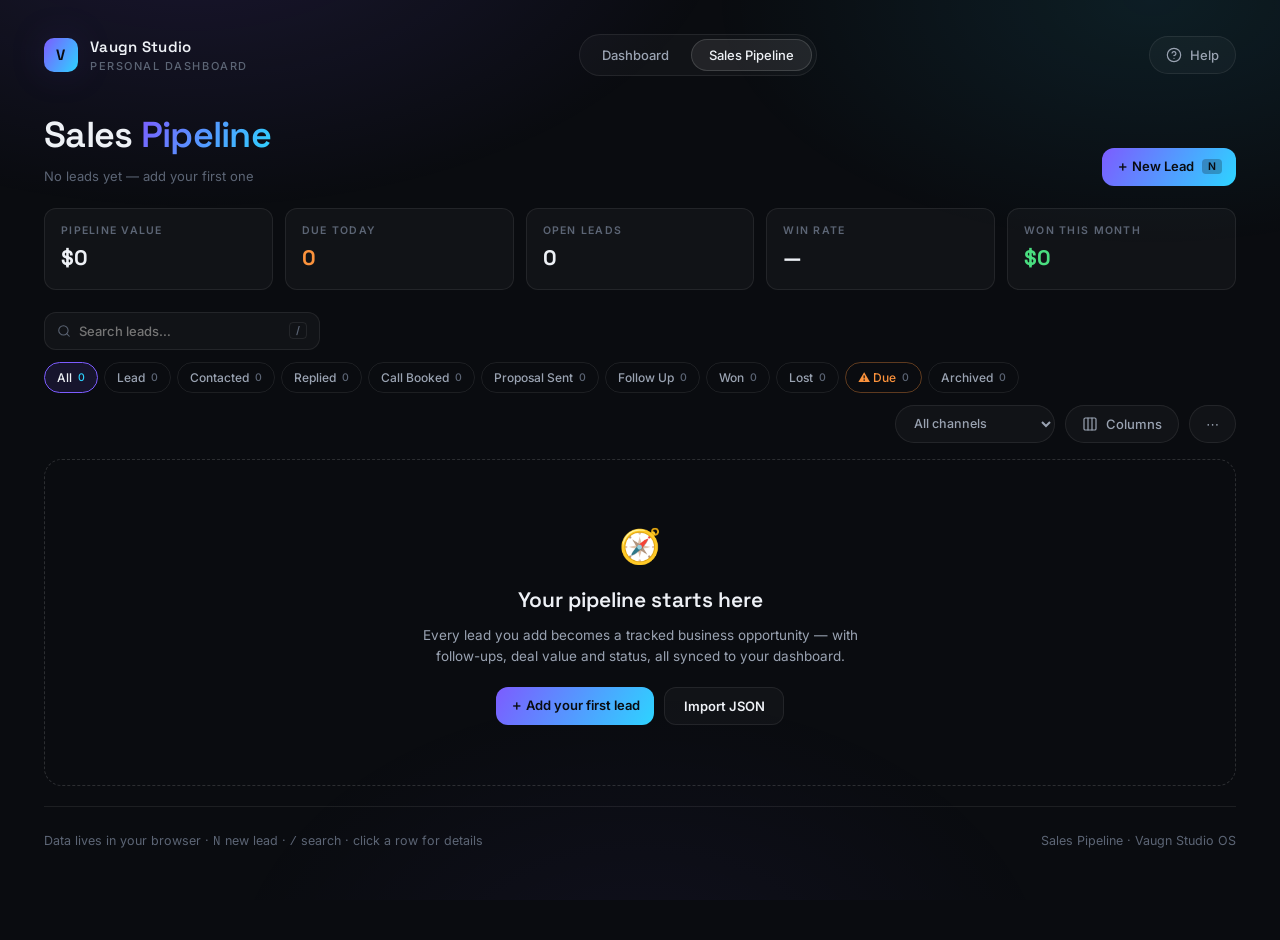
==== crm.html @ b001aeea "Add Sales Pipeline CRM with dashboard sync and Help Center v2 - crm.html: 19-field lead records, 8 s" ====
<!DOCTYPE html>
<html lang="en">
<head>
  <meta charset="UTF-8" />
  <meta name="viewport" content="width=device-width, initial-scale=1.0" />
  <title>Sales Pipeline — Vaugn Studio</title>
  <meta name="description" content="Sales Pipeline CRM — every lead, every deal, one place." />
  <meta name="color-scheme" content="dark" />
  <link rel="icon" href="data:image/svg+xml,<svg xmlns='http://www.w3.org/2000/svg' viewBox='0 0 100 100'><rect width='100' height='100' rx='24' fill='%237c5cff'/><text x='50' y='68' font-size='52' font-family='sans-serif' font-weight='700' text-anchor='middle' fill='%230a0c10'>V</text></svg>" />
  <link rel="preconnect" href="https://fonts.googleapis.com" />
  <link rel="preconnect" href="https://fonts.gstatic.com" crossorigin />
  <link href="https://fonts.googleapis.com/css2?family=Inter:wght@400;500;600;700&family=Space+Grotesk:wght@500;600;700&display=swap" rel="stylesheet" />
  <link rel="stylesheet" href="assets/css/styles.css" />
</head>
<body data-page="crm">
  <div class="shell shell--wide">

    <!-- Top bar -->
    <header class="topbar">
      <div class="brand">
        <span class="brand__mark">V</span>
        <span>
          Vaugn Studio
          <span class="brand__sub">Personal Dashboard</span>
        </span>
      </div>
      <nav class="nav" aria-label="Main">
        <a class="nav__link" href="index.html">Dashboard</a>
        <a class="nav__link is-active" href="crm.html" aria-current="page">Sales Pipeline</a>
      </nav>
      <div class="topbar__actions">
        <button class="icon-btn" id="helpBtn" aria-label="Open help center">
          <svg viewBox="0 0 24 24" fill="none" stroke="currentColor" stroke-width="1.8" stroke-linecap="round" stroke-linejoin="round"><circle cx="12" cy="12" r="10"/><path d="M9.09 9a3 3 0 0 1 5.83 1c0 2-3 3-3 3"/><path d="M12 17h.01"/></svg>
          Help
        </button>
      </div>
    </header>

    <!-- Page head -->
    <div class="crm-head">
      <div>
        <h1 class="crm-title">Sales <em>Pipeline</em></h1>
        <p class="crm-sub" id="crmSub"></p>
      </div>
      <button class="btn btn--primary crm-new" id="newLeadBtn">＋ New Lead <kbd>N</kbd></button>
    </div>

    <!-- Stats bar -->
    <div class="crm-stats">
      <div class="crm-stat">
        <p class="crm-stat__label">Pipeline Value</p>
        <p class="crm-stat__value" id="statPipeline">—</p>
      </div>
      <div class="crm-stat crm-stat--alert">
        <p class="crm-stat__label">Due Today</p>
        <p class="crm-stat__value" id="statDue">—</p>
      </div>
      <div class="crm-stat">
        <p class="crm-stat__label">Open Leads</p>
        <p class="crm-stat__value" id="statOpen">—</p>
      </div>
      <div class="crm-stat">
        <p class="crm-stat__label">Win Rate</p>
        <p class="crm-stat__value" id="statWin">—</p>
      </div>
      <div class="crm-stat crm-stat--won">
        <p class="crm-stat__label">Won This Month</p>
        <p class="crm-stat__value" id="statWon">—</p>
      </div>
    </div>

    <!-- Toolbar -->
    <div class="crm-toolbar">
      <label class="crm-search">
        <svg viewBox="0 0 24 24" fill="none" stroke="currentColor" stroke-width="1.8" stroke-linecap="round"><circle cx="11" cy="11" r="8"/><path d="M21 21l-4.35-4.35"/></svg>
        <input type="search" id="crmSearch" placeholder="Search leads…" />
        <kbd>/</kbd>
      </label>
      <div class="crm-chips" id="crmChips" aria-label="Filter by status"></div>
      <div class="crm-toolbar__end">
        <select class="crm-select" id="crmChannel" aria-label="Filter by channel">
          <option value="all">All channels</option>
          <option value="website">Website</option>
          <option value="cold-email">Cold Email</option>
          <option value="linkedin">LinkedIn</option>
          <option value="instagram">Instagram</option>
          <option value="referral">Referral</option>
          <option value="returning">Returning Client</option>
          <option value="product">Product Customer</option>
        </select>
        <button class="icon-btn" id="colBtn">
          <svg viewBox="0 0 24 24" fill="none" stroke="currentColor" stroke-width="1.8" stroke-linecap="round"><rect x="3" y="3" width="18" height="18" rx="2"/><path d="M9 3v18M15 3v18"/></svg>
          Columns
        </button>
        <button class="icon-btn" id="moreBtn" aria-label="More actions">⋯</button>
      </div>

      <!-- Column manager popover -->
      <div class="col-pop" id="colPop" hidden>
        <p class="col-pop__title">Visible columns</p>
        <div class="col-pop__grid" id="colPopGrid"></div>
      </div>

      <!-- More menu -->
      <div class="col-pop col-pop--menu" id="moreMenu" hidden>
        <button class="menu-item" id="crmExport">⬇ Export JSON backup</button>
        <label class="menu-item">⬆ Import JSON backup<input type="file" id="crmImport" accept="application/json,.json" hidden /></label>
      </div>
    </div>

    <!-- Table -->
    <div class="crm-table-wrap" id="crmTableWrap" hidden>
      <table class="crm-table">
        <thead id="crmThead"></thead>
        <tbody id="crmTbody"></tbody>
      </table>
    </div>

    <!-- Mobile cards -->
    <div class="crm-cards" id="crmCards" hidden></div>

    <!-- Empty states -->
    <div class="crm-empty" id="crmEmpty" hidden>
      <span class="crm-empty__mark">🧭</span>
      <h2>Your pipeline starts here</h2>
      <p>Every lead you add becomes a tracked business opportunity — with follow-ups, deal value and status, all synced to your dashboard.</p>
      <div class="btn-row">
        <button class="btn btn--primary" id="emptyAdd">＋ Add your first lead</button>
        <button class="btn" id="emptyImport">Import JSON</button>
      </div>
    </div>
    <div class="crm-empty" id="crmNoMatch" hidden>
      <span class="crm-empty__mark">🔍</span>
      <h2>No leads match</h2>
      <p>Try a different search or clear the active filters.</p>
      <div class="btn-row">
        <button class="btn" id="noMatchClear">Clear filters</button>
      </div>
    </div>

    <button class="btn btn--primary crm-fab" id="crmFab">＋ New Lead</button>

    <footer class="footer">
      <span>Data lives in your browser · <kbd>N</kbd> new lead · <kbd>/</kbd> search · click a row for details</span>
      <span>Sales Pipeline · Vaugn Studio OS</span>
    </footer>
  </div>

  <!-- Floating status menu -->
  <div class="status-menu" id="statusMenu" hidden></div>

  <!-- Bulk actions bar -->
  <div class="bulk-bar" id="bulkBar" hidden>
    <span id="bulkCount"></span>
    <button class="btn" id="bulkStatus">Set Status</button>
    <button class="btn" id="bulkFollow">Set Follow-Up</button>
    <button class="btn" id="bulkArchive">Archive</button>
    <button class="btn btn--danger" id="bulkDelete">Delete</button>
  </div>

  <!-- Lead drawer -->
  <div class="scrim" id="scrim"></div>
  <aside class="drawer drawer--lead" id="leadDrawer" aria-hidden="true" aria-label="Lead details">
    <div class="drawer__head">
      <div class="lead-drawer-title">
        <span class="lead-avatar lead-avatar--lg" id="drawerAvatar">?</span>
        <div>
          <h2 class="drawer__title" id="drawerName">Lead</h2>
          <span class="badge badge--lead" id="drawerBadge">Lead</span>
        </div>
      </div>
      <div class="lead-drawer-nav">
        <button class="drawer__close" id="drawerPrev" title="Previous lead (K)">↑</button>
        <button class="drawer__close" id="drawerNext" title="Next lead (J)">↓</button>
        <button class="drawer__close" id="drawerClose" aria-label="Close">✕</button>
      </div>
    </div>

    <div class="drawer__section">
      <h3>Company</h3>
      <div class="field-grid">
        <label class="field"><span>Business Name</span><input id="f-business" placeholder="Acme Dental" /></label>
        <label class="field"><span>Industry</span><input id="f-industry" placeholder="Dentistry" /></label>
        <label class="field"><span>Country</span><input id="f-country" placeholder="USA" /></label>
        <label class="field"><span>Website</span><input id="f-website" placeholder="https://…" /></label>
        <label class="field field--wide"><span>Instagram / LinkedIn</span><input id="f-social" placeholder="linkedin.com/company/…" /></label>
      </div>
    </div>

    <div class="drawer__section">
      <h3>Contact</h3>
      <div class="field-grid">
        <label class="field"><span>Decision Maker</span><input id="f-decisionMaker" placeholder="Dr. Jane Doe" /></label>
        <label class="field"><span>Email</span><input id="f-email" type="email" placeholder="jane@acme.com" /></label>
      </div>
    </div>

    <div class="drawer__section">
      <h3>Outreach</h3>
      <div class="field-grid">
        <label class="field field--wide"><span>Problem Noticed</span><input id="f-problem" placeholder="What's broken or missing?" /></label>
        <label class="field field--wide"><span>Best Offer</span><input id="f-offer" placeholder="What you'd pitch them" /></label>
        <label class="field"><span>Outreach Channel</span>
          <select id="f-channel">
            <option value="website">Website</option>
            <option value="cold-email">Cold Email</option>
            <option value="linkedin">LinkedIn</option>
            <option value="instagram">Instagram</option>
            <option value="referral">Referral</option>
            <option value="returning">Returning Client</option>
            <option value="product">Product Customer</option>
          </select>
        </label>
        <label class="field"><span>Date Contacted</span><input id="f-dateContacted" type="date" /></label>
        <label class="field"><span>Follow-Up Date</span><input id="f-followUpDate" type="date" /></label>
      </div>
    </div>

    <div class="drawer__section">
      <h3>Deal</h3>
      <div class="field-grid">
        <label class="field"><span>Status</span>
          <select id="f-status">
            <option value="lead">Lead</option>
            <option value="contacted">Contacted</option>
            <option value="replied">Replied</option>
            <option value="call-booked">Call Booked</option>
            <option value="proposal-sent">Proposal Sent</option>
            <option value="follow-up">Follow Up</option>
            <option value="won">Won</option>
            <option value="lost">Lost</option>
          </select>
        </label>
        <label class="field"><span>Deal Value</span><input id="f-dealValue" type="number" min="0" step="any" placeholder="0" /></label>
        <label class="field field--wide"><span>Deal Type</span>
          <select id="f-dealType">
            <option value="one-off">One-off project</option>
            <option value="retainer">Monthly retainer</option>
            <option value="product">Product sale</option>
          </select>
        </label>
      </div>
      <div class="rcp-toggles">
        <label class="rcp-toggle"><input type="checkbox" id="f-replied" /> Reply received</label>
        <label class="rcp-toggle"><input type="checkbox" id="f-callBooked" /> Call booked</label>
        <label class="rcp-toggle"><input type="checkbox" id="f-proposalSent" /> Proposal sent</label>
      </div>
    </div>

    <div class="drawer__section">
      <h3>Notes &amp; Activity</h3>
      <label class="field field--wide"><span>Notes</span>
        <textarea id="f-notes" rows="3" placeholder="Context, next steps, what they said…"></textarea>
      </label>
      <ul class="activity" id="drawerActivity"></ul>
    </div>

    <div class="drawer__section">
      <div class="btn-row">
        <button class="btn btn--primary" id="drawerDone">Done</button>
        <button class="btn" id="drawerArchive">Archive</button>
        <button class="btn btn--danger" id="drawerDelete">Delete</button>
      </div>
      <p class="drawer-hint">Changes save automatically as you type.</p>
    </div>
  </aside>

  <!-- Won / Lost / Confirm / Follow-up modals -->
  <div class="tour-confirm" id="wonModal" hidden>
    <div class="tour-confirm__card">
      <p class="tour-confirm__msg" id="wonMsg"></p>
      <div class="btn-row">
        <button class="btn btn--primary" id="wonYes">Yes, update dashboard</button>
        <button class="btn" id="wonNo">Not now</button>
      </div>
    </div>
  </div>

  <div class="tour-confirm" id="lostModal" hidden>
    <div class="tour-confirm__card">
      <p class="tour-confirm__msg">Why was this deal lost?</p>
      <div class="btn-row btn-row--stack" id="lostReasons"></div>
      <button class="modal__back" id="lostSkip">Skip</button>
    </div>
  </div>

  <div class="tour-confirm" id="confirmModal" hidden>
    <div class="tour-confirm__card">
      <p class="tour-confirm__msg" id="confirmMsg"></p>
      <div class="btn-row">
        <button class="btn btn--danger" id="confirmYes">Yes, delete</button>
        <button class="btn btn--primary" id="confirmNo">Cancel</button>
      </div>
    </div>
  </div>

  <div class="tour-confirm" id="followModal" hidden>
    <div class="tour-confirm__card">
      <p class="tour-confirm__msg">Set follow-up date for selected leads</p>
      <label class="field"><span>Follow-Up Date</span><input type="date" id="followDate" /></label>
      <div class="btn-row">
        <button class="btn btn--primary" id="followApply">Apply</button>
        <button class="btn" id="followCancel">Cancel</button>
      </div>
    </div>
  </div>

  <div class="toast" id="toast" role="status" aria-live="polite"></div>

  <script src="assets/js/data.js"></script>
  <script src="assets/js/store.js"></script>
  <script src="assets/js/crm/crm-data.js"></script>
  <script src="assets/js/crm/crm-store.js"></script>
  <script src="assets/js/crm/crm-table.js"></script>
  <script src="assets/js/crm/crm-app.js"></script>
  <script src="assets/js/help.js"></script>
</body>
</html>
---- assets/css/styles.css ----
/* ============================================================
   styles.css — dark premium design system
   ============================================================ */

:root {
  /* color tokens */
  --bg: #0a0c10;
  --bg-raise: #10131a;
  --surface: rgba(255, 255, 255, 0.03);
  --surface-hover: rgba(255, 255, 255, 0.055);
  --stroke: rgba(255, 255, 255, 0.08);
  --stroke-strong: rgba(255, 255, 255, 0.14);
  --text: #eef1f6;
  --text-dim: #9aa3b2;
  --text-faint: #5c6575;
  --accent-1: #7c5cff;
  --accent-2: #2dd4ff;
  --accent-3: #4ade80;
  --danger: #ff6b6b;
  --gradient: linear-gradient(120deg, var(--accent-1), var(--accent-2));

  /* shape & depth */
  --radius: 18px;
  --radius-sm: 12px;
  --shadow: 0 20px 50px -20px rgba(0, 0, 0, 0.65);
  --glow: 0 0 40px -8px rgba(124, 92, 255, 0.35);

  /* type */
  --font-display: 'Space Grotesk', system-ui, sans-serif;
  --font-body: 'Inter', system-ui, sans-serif;
}

* { box-sizing: border-box; }

html { color-scheme: dark; scroll-behavior: smooth; }

body {
  margin: 0;
  background: var(--bg);
  color: var(--text);
  font-family: var(--font-body);
  font-size: 15px;
  line-height: 1.55;
  -webkit-font-smoothing: antialiased;
  min-height: 100vh;
}

/* ambient background glow */
body::before {
  content: '';
  position: fixed;
  inset: 0;
  pointer-events: none;
  background:
    radial-gradient(900px 500px at 15% -10%, rgba(124, 92, 255, 0.14), transparent 60%),
    radial-gradient(800px 450px at 90% 0%, rgba(45, 212, 255, 0.09), transparent 55%),
    radial-gradient(700px 500px at 50% 110%, rgba(124, 92, 255, 0.06), transparent 60%);
  z-index: 0;
}

.shell {
  position: relative;
  z-index: 1;
  max-width: 1240px;
  margin: 0 auto;
  padding: 28px clamp(18px, 4vw, 44px) 90px;
}

/* ── Top bar ─────────────────────────────────────────────── */

.topbar {
  display: flex;
  align-items: center;
  justify-content: space-between;
  gap: 16px;
  padding: 6px 0 26px;
}

.brand {
  display: flex;
  align-items: center;
  gap: 12px;
  font-family: var(--font-display);
  font-weight: 600;
  letter-spacing: 0.02em;
}

.brand__mark {
  width: 34px;
  height: 34px;
  border-radius: 10px;
  background: var(--gradient);
  display: grid;
  place-items: center;
  font-size: 15px;
  font-weight: 700;
  color: #0a0c10;
  box-shadow: var(--glow);
}

.brand__sub {
  display: block;
  font-family: var(--font-body);
  font-size: 11px;
  font-weight: 500;
  color: var(--text-faint);
  letter-spacing: 0.14em;
  text-transform: uppercase;
}

.icon-btn {
  display: inline-flex;
  align-items: center;
  gap: 8px;
  padding: 10px 16px;
  border-radius: 999px;
  border: 1px solid var(--stroke);
  background: var(--surface);
  color: var(--text-dim);
  font: 500 13px var(--font-body);
  cursor: pointer;
  transition: border-color 0.2s, color 0.2s, background 0.2s;
}
.icon-btn:hover { border-color: var(--stroke-strong); color: var(--text); background: var(--surface-hover); }
.icon-btn svg { width: 16px; height: 16px; }

/* ── Hero ────────────────────────────────────────────────── */

.hero {
  display: grid;
  grid-template-columns: 1fr auto;
  align-items: end;
  gap: 24px;
  padding: 8px 0 30px;
}

.hero__date {
  font-size: 12px;
  font-weight: 600;
  letter-spacing: 0.16em;
  text-transform: uppercase;
  color: var(--text-faint);
  margin: 0 0 10px;
}

.hero__title {
  font-family: var(--font-display);
  font-size: clamp(30px, 4.6vw, 46px);
  font-weight: 600;
  letter-spacing: -0.02em;
  line-height: 1.08;
  margin: 0 0 8px;
}

.hero__title em {
  font-style: normal;
  background: var(--gradient);
  -webkit-background-clip: text;
  background-clip: text;
  color: transparent;
}

.hero__meta { color: var(--text-dim); font-size: 14px; margin: 0; }

/* overall progress ring */
.ring {
  --pct: 0;
  --size: 108px;
  width: var(--size);
  height: var(--size);
  border-radius: 50%;
  display: grid;
  place-items: center;
  background:
    radial-gradient(closest-side, var(--bg) 78%, transparent 79% 100%),
    conic-gradient(var(--accent-1) 0deg, var(--accent-2) calc(var(--pct) * 360deg), rgba(255, 255, 255, 0.07) 0deg);
  transition: background 0.6s;
}
.ring__inner { text-align: center; }
.ring__pct { font-family: var(--font-display); font-size: 22px; font-weight: 700; display: block; line-height: 1; }
.ring__label { font-size: 10px; letter-spacing: 0.12em; text-transform: uppercase; color: var(--text-faint); }

/* hero stat tiles */
.hero-stats {
  display: grid;
  grid-template-columns: repeat(4, 1fr);
  gap: 14px;
  padding-bottom: 44px;
}

.hero-stat {
  position: relative;
  border: 1px solid var(--stroke);
  border-radius: var(--radius);
  background: linear-gradient(160deg, rgba(255, 255, 255, 0.05), rgba(255, 255, 255, 0.015));
  padding: 20px 20px 18px;
  overflow: hidden;
  transition: transform 0.25s, border-color 0.25s;
}
.hero-stat:hover { transform: translateY(-3px); border-color: var(--stroke-strong); }
.hero-stat::after {
  content: '';
  position: absolute;
  inset: 0 0 auto;
  height: 2px;
  background: var(--gradient);
  opacity: 0.7;
}

.hero-stat__icon {
  width: 34px;
  height: 34px;
  border-radius: 10px;
  display: grid;
  place-items: center;
  background: rgba(124, 92, 255, 0.12);
  color: var(--accent-2);
  margin-bottom: 14px;
}
.hero-stat__icon svg { width: 17px; height: 17px; }

.hero-stat__label {
  margin: 0 0 4px;
  font-size: 11px;
  font-weight: 600;
  letter-spacing: 0.13em;
  text-transform: uppercase;
  color: var(--text-faint);
}

.hero-stat__value {
  margin: 0;
  font-family: var(--font-display);
  font-size: clamp(22px, 2.4vw, 30px);
  font-weight: 700;
  letter-spacing: -0.01em;
}
.hero-stat__value.is-negative { color: var(--danger); }

.hero-stat__sub { margin: 4px 0 0; font-size: 12px; color: var(--text-dim); }

/* ── Sections ────────────────────────────────────────────── */

.section { padding: 10px 0 40px; }

.section__head {
  display: flex;
  align-items: baseline;
  gap: 16px;
  margin-bottom: 20px;
}

.section__tag {
  font-family: var(--font-display);
  font-size: 12px;
  font-weight: 700;
  color: var(--accent-2);
  border: 1px solid rgba(45, 212, 255, 0.3);
  border-radius: 999px;
  padding: 3px 10px;
}

.section__title {
  font-family: var(--font-display);
  font-size: 21px;
  font-weight: 600;
  letter-spacing: -0.01em;
  margin: 0;
}

.section__blurb { margin: 2px 0 0; font-size: 13px; color: var(--text-faint); }

.grid {
  display: grid;
  grid-template-columns: repeat(auto-fill, minmax(230px, 1fr));
  gap: 14px;
}

/* ── Metric cards ────────────────────────────────────────── */

.card {
  position: relative;
  border: 1px solid var(--stroke);
  border-radius: var(--radius);
  background: var(--surface);
  padding: 18px 18px 16px;
  backdrop-filter: blur(10px);
  transition: transform 0.25s, border-color 0.25s, background 0.25s, box-shadow 0.25s;
}
.card:hover {
  transform: translateY(-3px);
  border-color: var(--stroke-strong);
  background: var(--surface-hover);
  box-shadow: var(--shadow);
}
.card.is-done { border-color: rgba(74, 222, 128, 0.35); }

.card__head { display: flex; align-items: center; gap: 10px; margin-bottom: 14px; }

.card__icon {
  flex: none;
  width: 30px;
  height: 30px;
  border-radius: 9px;
  display: grid;
  place-items: center;
  background: rgba(255, 255, 255, 0.05);
  border: 1px solid var(--stroke);
  color: var(--text-dim);
}
.card__icon svg { width: 15px; height: 15px; }
.card:hover .card__icon { color: var(--accent-2); }

.card__label {
  margin: 0;
  font-size: 12.5px;
  font-weight: 600;
  letter-spacing: 0.02em;
  color: var(--text-dim);
}
.card__per { color: var(--text-faint); font-weight: 500; margin-left: 3px; }

.card__badge {
  margin-left: auto;
  width: 20px;
  height: 20px;
  border-radius: 50%;
  display: grid;
  place-items: center;
  font-size: 11px;
  color: #0a0c10;
  background: var(--accent-3);
}

.card__value {
  display: block;
  width: 100%;
  text-align: left;
  background: none;
  border: none;
  border-radius: 8px;
  padding: 2px 4px;
  margin: 0 -4px 8px;
  font-family: var(--font-display);
  font-size: 26px;
  font-weight: 700;
  letter-spacing: -0.01em;
  color: var(--text);
  cursor: text;
  transition: background 0.15s;
}
.card__value:hover { background: rgba(255, 255, 255, 0.05); }
.card__value--input {
  background: rgba(255, 255, 255, 0.06);
  outline: 2px solid var(--accent-1);
  cursor: auto;
}

.card__goal {
  display: flex;
  align-items: center;
  gap: 8px;
  margin-bottom: 12px;
  font-size: 12.5px;
}
.card__goal-label {
  color: var(--text-faint);
  font-weight: 600;
  letter-spacing: 0.08em;
  text-transform: uppercase;
  font-size: 10.5px;
}
.card__goal-value {
  background: none;
  border: none;
  border-radius: 6px;
  padding: 1px 6px;
  margin-left: -2px;
  font: 600 12.5px var(--font-body);
  color: var(--text-dim);
  cursor: text;
  transition: background 0.15s, color 0.15s;
}
.card__goal-value:hover { background: rgba(255, 255, 255, 0.06); color: var(--text); }
.card__goal-value--input {
  background: rgba(255, 255, 255, 0.06);
  outline: 2px solid var(--accent-1);
  width: 110px;
  cursor: auto;
}

/* number input cosmetics */
input[type='number']::-webkit-outer-spin-button,
input[type='number']::-webkit-inner-spin-button { -webkit-appearance: none; }
input[type='number'] { -moz-appearance: textfield; appearance: textfield; }

.card__progress {
  height: 6px;
  border-radius: 999px;
  background: rgba(255, 255, 255, 0.07);
  overflow: hidden;
}
.card__progress-fill {
  height: 100%;
  border-radius: inherit;
  background: var(--gradient);
  width: 0;
  transition: width 0.9s cubic-bezier(0.22, 1, 0.36, 1);
}
.card.is-done .card__progress-fill { background: linear-gradient(120deg, var(--accent-3), var(--accent-2)); }

.card__status { margin: 9px 0 0; font-size: 11.5px; color: var(--text-faint); }
.card__hint { color: var(--text-faint); opacity: 0.8; }

/* ── Settings drawer ─────────────────────────────────────── */

.scrim {
  position: fixed;
  inset: 0;
  background: rgba(4, 6, 10, 0.6);
  backdrop-filter: blur(3px);
  opacity: 0;
  pointer-events: none;
  transition: opacity 0.25s;
  z-index: 40;
}
.scrim.is-visible { opacity: 1; pointer-events: auto; }

.drawer {
  position: fixed;
  top: 0;
  right: 0;
  bottom: 0;
  width: min(400px, 92vw);
  background: var(--bg-raise);
  border-left: 1px solid var(--stroke);
  padding: 26px 26px 40px;
  overflow-y: auto;
  transform: translateX(103%);
  transition: transform 0.32s cubic-bezier(0.22, 1, 0.36, 1);
  z-index: 50;
}
.drawer.is-open { transform: translateX(0); }

.drawer__head { display: flex; align-items: center; justify-content: space-between; margin-bottom: 6px; }
.drawer__title { font-family: var(--font-display); font-size: 19px; font-weight: 600; margin: 0; }
.drawer__close {
  background: none;
  border: 1px solid var(--stroke);
  border-radius: 50%;
  width: 32px;
  height: 32px;
  color: var(--text-dim);
  font-size: 15px;
  cursor: pointer;
  transition: color 0.2s, border-color 0.2s;
}
.drawer__close:hover { color: var(--text); border-color: var(--stroke-strong); }

.drawer__section {
  border-top: 1px solid var(--stroke);
  padding: 20px 0;
  margin-top: 18px;
}
.drawer__section h3 {
  margin: 0 0 4px;
  font-size: 11px;
  font-weight: 700;
  letter-spacing: 0.14em;
  text-transform: uppercase;
  color: var(--text-faint);
}
.drawer__section p { margin: 0 0 14px; font-size: 12.5px; color: var(--text-dim); }

.field { display: block; margin-bottom: 14px; }
.field span {
  display: block;
  font-size: 12px;
  font-weight: 600;
  color: var(--text-dim);
  margin-bottom: 6px;
}
.field input,
.field select {
  width: 100%;
  background: var(--surface);
  border: 1px solid var(--stroke);
  border-radius: var(--radius-sm);
  color: var(--text);
  font: 500 13.5px var(--font-body);
  padding: 10px 12px;
  outline: none;
  transition: border-color 0.2s;
}
.field input:focus,
.field select:focus { border-color: var(--accent-1); }
.field select option { background: var(--bg-raise); }

.btn-row { display: flex; gap: 10px; flex-wrap: wrap; }

.btn {
  flex: 1;
  min-width: 120px;
  padding: 10px 14px;
  border-radius: var(--radius-sm);
  border: 1px solid var(--stroke);
  background: var(--surface);
  color: var(--text);
  font: 600 13px var(--font-body);
  cursor: pointer;
  transition: border-color 0.2s, background 0.2s, opacity 0.2s;
}
.btn:hover:not(:disabled) { border-color: var(--stroke-strong); background: var(--surface-hover); }
.btn:disabled { opacity: 0.5; cursor: wait; }
.btn--primary { background: var(--gradient); border: none; color: #0a0c10; }
.btn--primary:hover:not(:disabled) { filter: brightness(1.1); }
.btn--danger { color: var(--danger); border-color: rgba(255, 107, 107, 0.3); }
.btn--danger:hover { background: rgba(255, 107, 107, 0.08); border-color: rgba(255, 107, 107, 0.5); }
.btn.is-busy { position: relative; color: transparent; }
.btn.is-busy::after {
  content: '';
  position: absolute;
  inset: 0;
  margin: auto;
  width: 15px;
  height: 15px;
  border-radius: 50%;
  border: 2px solid rgba(255, 255, 255, 0.25);
  border-top-color: var(--accent-2);
  animation: spin 0.7s linear infinite;
}
@keyframes spin { to { transform: rotate(360deg); } }

.file-btn { position: relative; overflow: hidden; }
.file-btn input { position: absolute; inset: 0; opacity: 0; cursor: pointer; }

/* ── Toast ───────────────────────────────────────────────── */

.toast {
  position: fixed;
  left: 50%;
  bottom: 26px;
  transform: translate(-50%, 16px);
  background: var(--bg-raise);
  border: 1px solid var(--stroke-strong);
  border-radius: 999px;
  padding: 11px 20px;
  font-size: 13px;
  font-weight: 500;
  box-shadow: var(--shadow);
  opacity: 0;
  pointer-events: none;
  transition: opacity 0.25s, transform 0.25s;
  z-index: 60;
  max-width: 88vw;
}
.toast.is-visible { opacity: 1; transform: translate(-50%, 0); }
.toast--error { border-color: rgba(255, 107, 107, 0.5); color: var(--danger); }

/* ── Footer ──────────────────────────────────────────────── */

.footer {
  border-top: 1px solid var(--stroke);
  margin-top: 20px;
  padding-top: 24px;
  display: flex;
  justify-content: space-between;
  gap: 12px;
  flex-wrap: wrap;
  font-size: 12.5px;
  color: var(--text-faint);
}
.footer a { color: var(--text-dim); text-decoration: none; }
.footer a:hover { color: var(--text); }

/* ── Topbar actions ──────────────────────────────────────── */

.topbar__actions { display: flex; gap: 10px; }

/* ── Modals (help chooser + welcome) ─────────────────────── */

[hidden] { display: none !important; }

.modal {
  position: fixed;
  inset: 0;
  z-index: 55;
  display: grid;
  place-items: center;
  padding: 20px;
  background: rgba(4, 6, 10, 0.66);
  backdrop-filter: blur(4px);
  animation: fade-in 0.25s ease;
}
@keyframes fade-in { from { opacity: 0; } }

.modal__card {
  position: relative;
  width: min(460px, 100%);
  background: var(--bg-raise);
  border: 1px solid var(--stroke-strong);
  border-radius: var(--radius);
  box-shadow: var(--shadow), var(--glow);
  padding: 28px;
  animation: pop-in 0.3s cubic-bezier(0.22, 1, 0.36, 1);
}
@keyframes pop-in { from { opacity: 0; transform: translateY(12px) scale(0.98); } }

.modal__card--welcome { text-align: center; }

.modal__mark {
  display: inline-grid;
  place-items: center;
  width: 44px;
  height: 44px;
  border-radius: 12px;
  background: var(--gradient);
  color: #0a0c10;
  font: 700 20px var(--font-display);
  box-shadow: var(--glow);
  margin-bottom: 14px;
}

.modal__title { font-family: var(--font-display); font-size: 21px; font-weight: 600; margin: 0 0 6px; }
.modal__sub { margin: 0 0 20px; font-size: 13.5px; color: var(--text-dim); }

.modal__close {
  position: absolute;
  top: 14px;
  right: 14px;
  width: 30px;
  height: 30px;
  border-radius: 50%;
  border: 1px solid var(--stroke);
  background: none;
  color: var(--text-dim);
  font-size: 13px;
  cursor: pointer;
  transition: color 0.2s, border-color 0.2s;
  z-index: 2;
}
.modal__close:hover { color: var(--text); border-color: var(--stroke-strong); }

.modal__back {
  margin-top: 16px;
  background: none;
  border: none;
  color: var(--text-dim);
  font: 500 13px var(--font-body);
  cursor: pointer;
}
.modal__back:hover { color: var(--text); }

.help-options { display: grid; grid-template-columns: 1fr 1fr; gap: 12px; }

.help-option {
  display: flex;
  flex-direction: column;
  gap: 4px;
  text-align: left;
  padding: 18px 16px;
  border-radius: var(--radius-sm);
  border: 1px solid var(--stroke);
  background: var(--surface);
  color: var(--text);
  cursor: pointer;
  font-family: var(--font-body);
  transition: border-color 0.2s, background 0.2s, transform 0.2s;
}
.help-option:hover { border-color: var(--accent-1); background: var(--surface-hover); transform: translateY(-2px); }
.help-option__emoji { font-size: 22px; }
.help-option__name { font-family: var(--font-display); font-size: 15px; font-weight: 600; }
.help-option__desc { font-size: 12px; color: var(--text-dim); line-height: 1.4; }

.btn-row--stack { flex-direction: column; }
.btn-row--stack .btn { width: 100%; }

.btn--ghost { background: none; border-color: transparent; color: var(--text-faint); }
.btn--ghost:hover { color: var(--text); background: var(--surface); border-color: var(--stroke); }

/* ── Read Me guide panel ─────────────────────────────────── */

.guide {
  position: fixed;
  inset: 0;
  z-index: 55;
  overflow-y: auto;
  background: rgba(6, 8, 12, 0.88);
  backdrop-filter: blur(8px);
  animation: fade-in 0.25s ease;
}

.guide__inner {
  position: relative;
  max-width: 720px;
  margin: 40px auto 80px;
  background: var(--bg-raise);
  border: 1px solid var(--stroke);
  border-radius: var(--radius);
  box-shadow: var(--shadow);
  padding: clamp(24px, 5vw, 48px);
  animation: pop-in 0.3s cubic-bezier(0.22, 1, 0.36, 1);
}

.guide__close { position: absolute; top: 18px; right: 18px; background: var(--bg-raise); }

.guide__badge {
  display: inline-block;
  font: 700 11px var(--font-display);
  letter-spacing: 0.14em;
  text-transform: uppercase;
  color: var(--accent-2);
  border: 1px solid rgba(45, 212, 255, 0.3);
  border-radius: 999px;
  padding: 3px 12px;
  margin-bottom: 14px;
}

.guide__hero h2 {
  font-family: var(--font-display);
  font-size: clamp(24px, 4vw, 32px);
  font-weight: 600;
  letter-spacing: -0.01em;
  margin: 0 0 8px;
}
.guide__hero p { color: var(--text-dim); font-size: 14px; margin: 0 0 8px; }

.guide__section {
  border-top: 1px solid var(--stroke);
  margin-top: 26px;
  padding-top: 22px;
}
.guide__section h3 {
  display: flex;
  align-items: center;
  gap: 10px;
  font-family: var(--font-display);
  font-size: 16.5px;
  font-weight: 600;
  margin: 0 0 10px;
}
.guide__num {
  font-size: 11px;
  font-weight: 700;
  color: var(--accent-2);
  border: 1px solid rgba(45, 212, 255, 0.3);
  border-radius: 999px;
  padding: 2px 9px;
}
.guide__section p, .guide__section li { font-size: 13.5px; color: var(--text-dim); }
.guide__section p strong, .guide__section li strong { color: var(--text); }
.guide__section ol, .guide__section ul { margin: 0 0 10px; padding-left: 22px; }
.guide__section li { margin-bottom: 6px; }
.guide__section a { color: var(--accent-2); text-decoration: none; }
.guide__section a:hover { text-decoration: underline; }
.guide__links { list-style: none; padding-left: 0 !important; }
.guide__links li { margin-bottom: 8px; }

.guide kbd {
  font: 600 11.5px var(--font-body);
  background: rgba(255, 255, 255, 0.08);
  border: 1px solid var(--stroke-strong);
  border-bottom-width: 2px;
  border-radius: 5px;
  padding: 1px 6px;
}
.guide code {
  font-size: 12px;
  background: rgba(255, 255, 255, 0.07);
  border-radius: 5px;
  padding: 1px 6px;
}

.guide__cta {
  margin-top: 30px;
  padding: 20px;
  border: 1px dashed var(--stroke-strong);
  border-radius: var(--radius-sm);
  text-align: center;
}
.guide__cta p { margin: 0 0 12px; font-size: 13.5px; color: var(--text-dim); }
.guide__cta .btn-row { justify-content: center; }
.guide__cta .btn { flex: none; }

/* ── Tour (spotlight tutorial) ───────────────────────────── */

.tour { position: fixed; inset: 0; z-index: 70; pointer-events: none; }

.tour__blocker { position: absolute; inset: 0; pointer-events: auto; }

.tour__spotlight {
  position: fixed;
  border-radius: 20px;
  box-shadow: 0 0 0 9999px rgba(4, 6, 10, 0.78);
  border: 1.5px solid rgba(124, 92, 255, 0.9);
  outline: 3px solid rgba(124, 92, 255, 0.25);
  transition: top 0.4s cubic-bezier(0.22, 1, 0.36, 1), left 0.4s cubic-bezier(0.22, 1, 0.36, 1),
              width 0.4s cubic-bezier(0.22, 1, 0.36, 1), height 0.4s cubic-bezier(0.22, 1, 0.36, 1);
  pointer-events: none;
}

.tour__tip {
  position: fixed;
  width: min(360px, calc(100vw - 24px));
  background: var(--bg-raise);
  border: 1px solid var(--stroke-strong);
  border-radius: var(--radius);
  box-shadow: var(--shadow), var(--glow);
  padding: 20px 20px 18px;
  pointer-events: auto;
  transition: top 0.4s cubic-bezier(0.22, 1, 0.36, 1), left 0.4s cubic-bezier(0.22, 1, 0.36, 1);
}

.tour__x {
  position: absolute;
  top: 12px;
  right: 12px;
  width: 26px;
  height: 26px;
  border-radius: 50%;
  border: 1px solid var(--stroke);
  background: none;
  color: var(--text-faint);
  font-size: 11px;
  cursor: pointer;
  transition: color 0.2s, border-color 0.2s;
}
.tour__x:hover { color: var(--text); border-color: var(--stroke-strong); }

.tour__count {
  margin: 0 0 6px;
  font: 700 11px var(--font-display);
  letter-spacing: 0.12em;
  color: var(--accent-2);
}
.tour__title { font-family: var(--font-display); font-size: 16.5px; font-weight: 600; margin: 0 0 6px; }
.tour__text { margin: 0 0 16px; font-size: 13px; color: var(--text-dim); line-height: 1.55; }

.tour__controls { display: flex; gap: 8px; }
.tour__controls .btn { flex: none; min-width: 0; padding: 8px 14px; font-size: 12.5px; }
.tour__controls #tourNext { margin-left: auto; }

@media (max-width: 560px) {
  .tour__tip {
    top: auto !important;
    left: 12px !important;
    right: 12px;
    bottom: 12px;
    width: auto;
  }
}

/* ── Exit-tour confirmation ──────────────────────────────── */

.tour-confirm {
  position: fixed;
  inset: 0;
  z-index: 80;
  display: grid;
  place-items: center;
  padding: 20px;
  background: rgba(4, 6, 10, 0.55);
  animation: fade-in 0.2s ease;
}

.tour-confirm__card {
  width: min(340px, 100%);
  background: var(--bg-raise);
  border: 1px solid var(--stroke-strong);
  border-radius: var(--radius);
  box-shadow: var(--shadow);
  padding: 24px;
  text-align: center;
  animation: pop-in 0.25s cubic-bezier(0.22, 1, 0.36, 1);
}
.tour-confirm__msg { margin: 0 0 16px; font: 600 15px var(--font-display); }

/* ── Entry animation ─────────────────────────────────────── */

.hero, .hero-stats, .section {
  opacity: 0;
  transform: translateY(14px);
  transition: opacity 0.6s ease, transform 0.6s ease;
}
.is-ready .hero, .is-ready .hero-stats, .is-ready .section { opacity: 1; transform: none; }
.is-ready .section:nth-of-type(2) { transition-delay: 0.06s; }
.is-ready .section:nth-of-type(3) { transition-delay: 0.12s; }
.is-ready .section:nth-of-type(4) { transition-delay: 0.18s; }

@media (prefers-reduced-motion: reduce) {
  *, *::before, *::after { transition: none !important; animation: none !important; }
  .hero, .hero-stats, .section { opacity: 1; transform: none; }
}

/* ── Responsive ──────────────────────────────────────────── */

@media (max-width: 900px) {
  .hero-stats { grid-template-columns: repeat(2, 1fr); }
}

@media (max-width: 560px) {
  .hero { grid-template-columns: 1fr; }
  .ring { display: none; }
  .hero-stats { grid-template-columns: 1fr; }
  .grid { grid-template-columns: 1fr 1fr; }
  .card__value { font-size: 22px; }
}

@media (max-width: 420px) {
  .grid { grid-template-columns: 1fr; }
}

/* ════════════════════════════════════════════════════════════
   SALES PIPELINE (CRM)
   ════════════════════════════════════════════════════════════ */

/* ── Wireframe ribbon (Phase B only) ─────────────────────── */

.wf-note {
  position: sticky;
  top: 0;
  z-index: 90;
  display: flex;
  align-items: center;
  justify-content: center;
  gap: 14px;
  padding: 8px 16px;
  font-size: 12px;
  color: #0a0c10;
  background: var(--gradient);
}
.wf-note button { background: none; border: none; color: #0a0c10; font-size: 12px; cursor: pointer; opacity: 0.7; }
.wf-note button:hover { opacity: 1; }

/* ── Nav tabs ────────────────────────────────────────────── */

.nav {
  display: flex;
  gap: 4px;
  padding: 4px;
  border: 1px solid var(--stroke);
  border-radius: 999px;
  background: var(--surface);
}
.nav__link {
  padding: 8px 18px;
  border-radius: 999px;
  font: 500 13px var(--font-body);
  color: var(--text-dim);
  text-decoration: none;
  transition: color 0.2s, background 0.2s;
  white-space: nowrap;
}
.nav__link:hover { color: var(--text); }
.nav__link.is-active {
  color: var(--text);
  background: rgba(255, 255, 255, 0.07);
  box-shadow: inset 0 0 0 1px var(--stroke-strong);
}

.shell--wide { max-width: 1400px; }

/* ── CRM page head ───────────────────────────────────────── */

.crm-head {
  display: flex;
  align-items: flex-end;
  justify-content: space-between;
  gap: 16px;
  padding: 6px 0 22px;
}
.crm-title {
  font-family: var(--font-display);
  font-size: clamp(26px, 3.6vw, 36px);
  font-weight: 600;
  letter-spacing: -0.02em;
  margin: 0 0 2px;
}
.crm-title em {
  font-style: normal;
  background: var(--gradient);
  -webkit-background-clip: text;
  background-clip: text;
  color: transparent;
}
.crm-sub { margin: 0; font-size: 13px; color: var(--text-faint); }
.crm-new { flex: none; display: inline-flex; align-items: center; gap: 8px; }
.crm-new kbd {
  font: 600 10.5px var(--font-body);
  background: rgba(10, 12, 16, 0.25);
  border-radius: 4px;
  padding: 1px 6px;
}

/* ── Stats bar ───────────────────────────────────────────── */

.crm-stats {
  display: grid;
  grid-template-columns: repeat(5, 1fr);
  gap: 12px;
  padding-bottom: 22px;
}
.crm-stat {
  border: 1px solid var(--stroke);
  border-radius: var(--radius-sm);
  background: var(--surface);
  padding: 14px 16px;
}
.crm-stat__label {
  margin: 0 0 3px;
  font-size: 10.5px;
  font-weight: 600;
  letter-spacing: 0.12em;
  text-transform: uppercase;
  color: var(--text-faint);
}
.crm-stat__value {
  margin: 0;
  font-family: var(--font-display);
  font-size: 21px;
  font-weight: 700;
}
.crm-stat__extra { font-size: 11.5px; font-weight: 500; color: var(--text-faint); margin-left: 5px; }
.crm-stat--alert .crm-stat__value { color: #fb923c; }
.crm-stat--won .crm-stat__value { color: var(--accent-3); }

/* ── Toolbar ─────────────────────────────────────────────── */

.crm-toolbar {
  position: relative;
  display: flex;
  align-items: center;
  gap: 12px;
  flex-wrap: wrap;
  padding-bottom: 16px;
}
.crm-search {
  display: flex;
  align-items: center;
  gap: 8px;
  min-width: 210px;
  padding: 0 12px;
  border: 1px solid var(--stroke);
  border-radius: var(--radius-sm);
  background: var(--surface);
  color: var(--text-faint);
  transition: border-color 0.2s;
}
.crm-search:focus-within { border-color: var(--accent-1); }
.crm-search svg { width: 14px; height: 14px; flex: none; }
.crm-search input {
  flex: 1;
  background: none;
  border: none;
  outline: none;
  color: var(--text);
  font: 500 13px var(--font-body);
  padding: 10px 0;
}
.crm-search kbd {
  font: 600 10.5px var(--font-body);
  color: var(--text-faint);
  border: 1px solid var(--stroke);
  border-radius: 4px;
  padding: 1px 6px;
}

.crm-chips { display: flex; gap: 6px; flex-wrap: wrap; }
.chip {
  display: inline-flex;
  align-items: center;
  gap: 6px;
  padding: 7px 12px;
  border-radius: 999px;
  border: 1px solid var(--stroke);
  background: none;
  color: var(--text-dim);
  font: 500 12px var(--font-body);
  cursor: pointer;
  transition: border-color 0.2s, color 0.2s, background 0.2s;
  white-space: nowrap;
}
.chip span { font-size: 10.5px; color: var(--text-faint); }
.chip:hover { border-color: var(--stroke-strong); color: var(--text); }
.chip.is-active {
  border-color: var(--accent-1);
  color: var(--text);
  background: rgba(124, 92, 255, 0.12);
}
.chip.is-active span { color: var(--accent-2); }
.chip--won.is-active { border-color: var(--accent-3); background: rgba(74, 222, 128, 0.1); }
.chip--lost.is-active { border-color: var(--danger); background: rgba(255, 107, 107, 0.1); }
.chip--due { color: #fb923c; border-color: rgba(251, 146, 60, 0.35); }

.crm-toolbar__end { display: flex; gap: 10px; margin-left: auto; }
.crm-select {
  background: var(--surface);
  border: 1px solid var(--stroke);
  border-radius: 999px;
  color: var(--text-dim);
  font: 500 12.5px var(--font-body);
  padding: 9px 14px;
  outline: none;
  cursor: pointer;
}
.crm-select option { background: var(--bg-raise); }

/* column manager popover */
.col-pop {
  position: absolute;
  right: 0;
  top: calc(100% - 4px);
  z-index: 30;
  width: min(420px, 92vw);
  background: var(--bg-raise);
  border: 1px solid var(--stroke-strong);
  border-radius: var(--radius-sm);
  box-shadow: var(--shadow);
  padding: 16px;
}
.col-pop__title {
  margin: 0 0 10px;
  font: 700 10.5px var(--font-display);
  letter-spacing: 0.13em;
  text-transform: uppercase;
  color: var(--text-faint);
}
.col-pop__grid { display: grid; grid-template-columns: 1fr 1fr; gap: 7px 14px; }
.col-pop__grid label {
  display: flex;
  align-items: center;
  gap: 8px;
  font-size: 12.5px;
  color: var(--text-dim);
  cursor: pointer;
}
.col-pop__grid input { accent-color: var(--accent-1); }

/* ── Table ───────────────────────────────────────────────── */

.crm-table-wrap {
  border: 1px solid var(--stroke);
  border-radius: var(--radius);
  background: var(--surface);
  overflow: auto;
  max-height: calc(100vh - 130px);
}
.crm-table { width: 100%; border-collapse: collapse; font-size: 13px; min-width: 980px; }

.crm-table thead th {
  position: sticky;
  top: 0;
  z-index: 3;
  background: #12151d;
  text-align: left;
  font: 600 10.5px var(--font-body);
  letter-spacing: 0.11em;
  text-transform: uppercase;
  color: var(--text-faint);
  padding: 12px 14px;
  border-bottom: 1px solid var(--stroke-strong);
  white-space: nowrap;
}
.sort-ind { color: var(--accent-2); margin-left: 2px; }

.crm-table tbody td {
  padding: 10px 14px;
  border-top: 1px solid var(--stroke);
  white-space: nowrap;
  vertical-align: middle;
}
.crm-table tbody tr:first-child td { border-top: none; }
.lead-row { cursor: pointer; transition: background 0.15s; }
.lead-row:hover td { background: var(--surface-hover); }
.lead-row--won td, .lead-row--lost td { opacity: 0.72; }

.col-check { width: 36px; padding-right: 4px !important; }
.col-check input { accent-color: var(--accent-1); cursor: pointer; }
.col-num { text-align: right; font-family: var(--font-display); font-weight: 600; }
.col-notes { max-width: 220px; overflow: hidden; text-overflow: ellipsis; }
.col-rcp { text-align: center; }
.cell-dim { color: var(--text-faint); font-size: 12.5px; }

/* sticky first data column */
.crm-table .col-business { position: sticky; left: 0; z-index: 2; background: #10131a; }
.crm-table thead .col-business { z-index: 4; background: #12151d; }
.lead-row:hover .col-business { background: #161a24; }

.col-business { display: table-cell; }
td.col-business { display: flex; align-items: center; gap: 10px; border-top: none !important; }
.crm-table tbody tr + tr td.col-business { box-shadow: 0 -1px 0 var(--stroke); }

.lead-avatar {
  flex: none;
  width: 28px;
  height: 28px;
  border-radius: 8px;
  display: inline-grid;
  place-items: center;
  font: 700 12px var(--font-display);
  color: var(--accent-2);
  background: rgba(124, 92, 255, 0.14);
  border: 1px solid rgba(124, 92, 255, 0.25);
}
.lead-avatar--lg { width: 40px; height: 40px; border-radius: 11px; font-size: 16px; }
.lead-name { display: inline-flex; flex-direction: column; line-height: 1.25; font-weight: 600; }
.lead-name small { font-weight: 400; font-size: 11px; color: var(--text-faint); }

/* status badges */
.badge {
  display: inline-flex;
  align-items: center;
  gap: 6px;
  padding: 3px 10px;
  border-radius: 999px;
  font: 600 11px var(--font-body);
  white-space: nowrap;
}
.badge::before { content: ''; width: 5px; height: 5px; border-radius: 50%; background: currentColor; }
.badge--lead          { color: #aab3c2; background: rgba(154, 163, 178, 0.13); }
.badge--contacted     { color: #6ea8ff; background: rgba(110, 168, 255, 0.13); }
.badge--replied       { color: var(--accent-2); background: rgba(45, 212, 255, 0.12); }
.badge--call-booked   { color: #b7a3ff; background: rgba(124, 92, 255, 0.16); }
.badge--proposal-sent { color: #fbbf24; background: rgba(251, 191, 36, 0.12); }
.badge--follow-up     { color: #fb923c; background: rgba(251, 146, 60, 0.13); }
.badge--won           { color: var(--accent-3); background: rgba(74, 222, 128, 0.13); }
.badge--lost          { color: var(--danger); background: rgba(255, 107, 107, 0.12); }

/* Reply · Call · Proposal trio */
.rcp { display: inline-flex; gap: 5px; }
.rcp i {
  width: 18px;
  height: 18px;
  border-radius: 50%;
  display: inline-grid;
  place-items: center;
  font-style: normal;
  font-size: 10px;
  border: 1px solid var(--stroke-strong);
  color: transparent;
}
.rcp i.on { border-color: transparent; background: rgba(74, 222, 128, 0.16); color: var(--accent-3); }

/* dates */
.date { font-size: 12.5px; color: var(--text-dim); }
.date--today { color: #fb923c; font-weight: 600; }
.date--overdue { color: var(--danger); font-weight: 600; }

/* ── Bulk bar ────────────────────────────────────────────── */

.bulk-bar {
  position: fixed;
  left: 50%;
  bottom: 24px;
  transform: translateX(-50%);
  z-index: 45;
  display: flex;
  align-items: center;
  gap: 8px;
  background: var(--bg-raise);
  border: 1px solid var(--stroke-strong);
  border-radius: 999px;
  box-shadow: var(--shadow), var(--glow);
  padding: 8px 10px 8px 18px;
  animation: pop-in 0.25s cubic-bezier(0.22, 1, 0.36, 1);
}
.bulk-bar > span { font: 600 12.5px var(--font-body); color: var(--text); margin-right: 6px; white-space: nowrap; }
.bulk-bar .btn { flex: none; min-width: 0; padding: 7px 13px; font-size: 12px; border-radius: 999px; }

/* ── Lead drawer ─────────────────────────────────────────── */

.drawer--lead { width: min(500px, 96vw); }
.lead-drawer-title { display: flex; align-items: center; gap: 12px; }
.lead-drawer-title .drawer__title { margin-bottom: 3px; }
.lead-drawer-nav { display: flex; gap: 6px; }

.field-grid { display: grid; grid-template-columns: 1fr 1fr; gap: 12px; }
.field-grid .field { margin-bottom: 0; }
.field--wide { grid-column: 1 / -1; }
.field textarea {
  width: 100%;
  background: var(--surface);
  border: 1px solid var(--stroke);
  border-radius: var(--radius-sm);
  color: var(--text);
  font: 500 13.5px var(--font-body);
  padding: 10px 12px;
  outline: none;
  resize: vertical;
  transition: border-color 0.2s;
}
.field textarea:focus { border-color: var(--accent-1); }

.rcp-toggles { display: flex; gap: 14px; flex-wrap: wrap; margin-top: 12px; }
.rcp-toggle { display: flex; align-items: center; gap: 7px; font-size: 12.5px; color: var(--text-dim); cursor: pointer; }
.rcp-toggle input { accent-color: var(--accent-3); }

.activity { list-style: none; margin: 12px 0 0; padding: 0; }
.activity li {
  display: flex;
  gap: 12px;
  padding: 7px 0;
  font-size: 12.5px;
  color: var(--text-dim);
  border-top: 1px solid var(--stroke);
}
.activity li span { flex: none; width: 52px; color: var(--text-faint); font-size: 11.5px; }

/* ── Mobile cards ────────────────────────────────────────── */

.crm-cards { display: none; }
.lead-card {
  border: 1px solid var(--stroke);
  border-radius: var(--radius);
  background: var(--surface);
  padding: 14px;
  margin-bottom: 10px;
  cursor: pointer;
}
.lead-card__top { display: flex; align-items: center; gap: 10px; margin-bottom: 12px; }
.lead-card__top > div { flex: 1; min-width: 0; }
.lead-card__top strong { display: block; font-size: 14px; }
.lead-card__top small { color: var(--text-faint); font-size: 11.5px; }
.lead-card__bottom { display: flex; align-items: center; justify-content: space-between; }
.lead-card__bottom strong { font-family: var(--font-display); }
.crm-fab { display: none; position: fixed; left: 16px; right: 16px; bottom: 16px; z-index: 35; box-shadow: var(--shadow), var(--glow); }

/* ── Table interaction states ────────────────────────────── */

.th-sort {
  background: none;
  border: none;
  padding: 0;
  font: inherit;
  color: inherit;
  letter-spacing: inherit;
  text-transform: inherit;
  cursor: pointer;
}
.th-sort:hover { color: var(--text); }

.lead-row.is-selected td { background: rgba(124, 92, 255, 0.07); }
.lead-row.is-focused td { background: rgba(124, 92, 255, 0.1); }
.lead-row.is-focused .col-business { background: #171325; }

.cell-input {
  width: 110px;
  background: rgba(255, 255, 255, 0.06);
  border: none;
  outline: 2px solid var(--accent-1);
  border-radius: 6px;
  color: var(--text);
  font: 500 13px var(--font-body);
  padding: 4px 8px;
}
.rcp i { cursor: pointer; transition: border-color 0.15s; }
.rcp i:hover { border-color: var(--accent-2); }
.badge[data-act='status'] { cursor: pointer; border: none; }
.badge[data-act='status']:hover { filter: brightness(1.2); }

/* floating status menu */
.status-menu {
  position: fixed;
  z-index: 65;
  display: flex;
  flex-direction: column;
  align-items: flex-start;
  gap: 6px;
  background: var(--bg-raise);
  border: 1px solid var(--stroke-strong);
  border-radius: var(--radius-sm);
  box-shadow: var(--shadow);
  padding: 10px;
  animation: pop-in 0.18s cubic-bezier(0.22, 1, 0.36, 1);
}
.status-menu .badge { cursor: pointer; border: none; }
.status-menu .badge:hover { filter: brightness(1.25); }

/* more menu */
.col-pop--menu { width: 240px; display: flex; flex-direction: column; gap: 2px; padding: 8px; }
.menu-item {
  display: block;
  width: 100%;
  text-align: left;
  background: none;
  border: none;
  border-radius: 8px;
  padding: 9px 12px;
  color: var(--text-dim);
  font: 500 13px var(--font-body);
  cursor: pointer;
}
.menu-item:hover { background: var(--surface-hover); color: var(--text); }

/* empty states */
.crm-empty {
  border: 1px dashed var(--stroke-strong);
  border-radius: var(--radius);
  padding: 60px 24px;
  text-align: center;
}
.crm-empty__mark { font-size: 34px; display: block; margin-bottom: 12px; }
.crm-empty h2 { font-family: var(--font-display); font-size: 21px; font-weight: 600; margin: 0 0 8px; }
.crm-empty p { color: var(--text-dim); font-size: 13.5px; max-width: 440px; margin: 0 auto 20px; }
.crm-empty .btn-row { justify-content: center; }
.crm-empty .btn { flex: none; }

/* toast action button */
.toast__act {
  margin-left: 10px;
  background: none;
  border: none;
  color: var(--accent-2);
  font: 600 13px var(--font-body);
  cursor: pointer;
  text-decoration: underline;
  text-underline-offset: 3px;
}

.drawer-hint { margin: 10px 0 0; font-size: 11.5px; color: var(--text-faint); }

/* ── Dashboard: auto-synced cards + pipeline strip ───────── */

.card__auto {
  margin-left: auto;
  font: 600 9.5px var(--font-body);
  letter-spacing: 0.08em;
  text-transform: uppercase;
  color: var(--accent-2);
  border: 1px solid rgba(45, 212, 255, 0.3);
  border-radius: 999px;
  padding: 2px 8px;
  white-space: nowrap;
}
.card__auto + .card__badge { margin-left: 8px; }
a.card__value--link { text-decoration: none; cursor: pointer; }
a.card__value--link:hover { background: rgba(45, 212, 255, 0.08); }

.pipe-strip {
  display: flex;
  align-items: center;
  justify-content: space-between;
  gap: 14px;
  flex-wrap: wrap;
  border: 1px solid var(--stroke);
  border-radius: var(--radius);
  background: var(--surface);
  padding: 14px 20px;
  margin: -26px 0 44px;
}
.pipe-strip__title {
  font: 600 13.5px var(--font-display);
  color: var(--text);
  text-decoration: none;
}
.pipe-strip__title:hover { color: var(--accent-2); }
.pipe-strip__stats { display: flex; gap: 22px; flex-wrap: wrap; font-size: 12.5px; color: var(--text-faint); }
.pipe-strip__stats strong { font-family: var(--font-display); color: var(--text); margin-right: 4px; }
.pipe-strip__stats a { text-decoration: none; color: inherit; }
.pipe-strip__due, .pipe-strip__due strong { color: #fb923c !important; }

/* ── Help Center ─────────────────────────────────────────── */

.hc {
  position: fixed;
  inset: 0;
  z-index: 55;
  display: grid;
  place-items: center;
  padding: clamp(10px, 3vw, 36px);
  background: rgba(6, 8, 12, 0.85);
  backdrop-filter: blur(8px);
  animation: fade-in 0.25s ease;
}
.hc__panel {
  width: min(1020px, 100%);
  height: min(720px, 100%);
  display: flex;
  flex-direction: column;
  background: var(--bg-raise);
  border: 1px solid var(--stroke-strong);
  border-radius: var(--radius);
  box-shadow: var(--shadow);
  overflow: hidden;
  animation: pop-in 0.3s cubic-bezier(0.22, 1, 0.36, 1);
}
.hc__head {
  display: flex;
  align-items: center;
  gap: 14px;
  flex-wrap: wrap;
  padding: 16px 20px;
  border-bottom: 1px solid var(--stroke);
}
.hc__head .guide__badge { margin: 0; }
.hc__search { flex: 1; min-width: 180px; }
.hc__tabs { display: flex; gap: 6px; }
.hc__head .modal__close { position: static; }

.hc__body { flex: 1; display: grid; grid-template-columns: 230px 1fr; min-height: 0; }

.hc__toc {
  border-right: 1px solid var(--stroke);
  overflow-y: auto;
  padding: 16px 12px 24px;
}
.hc__group {
  margin: 14px 6px 6px;
  font: 700 10px var(--font-display);
  letter-spacing: 0.14em;
  text-transform: uppercase;
  color: var(--text-faint);
}
.hc__group:first-child { margin-top: 0; }
.hc__link {
  display: block;
  width: 100%;
  text-align: left;
  background: none;
  border: none;
  border-radius: 8px;
  padding: 7px 10px;
  color: var(--text-dim);
  font: 500 13px var(--font-body);
  cursor: pointer;
}
.hc__link:hover { background: var(--surface-hover); color: var(--text); }
.hc__link.is-active { background: rgba(124, 92, 255, 0.13); color: var(--text); }
.hc__quick { font-size: 10px; }

.hc__content { overflow-y: auto; padding: 26px clamp(20px, 4vw, 40px) 48px; }
.hc__content .guide__hero h2 { font-size: 24px; margin-bottom: 4px; }
.hc__content .guide__section:first-of-type { border-top: none; margin-top: 10px; padding-top: 0; }
.hc__article { border-top: none !important; }

.hc__content details {
  border: 1px solid var(--stroke);
  border-radius: var(--radius-sm);
  padding: 10px 14px;
  margin: 10px 0;
}
.hc__content summary { cursor: pointer; font-weight: 600; color: var(--text); font-size: 13.5px; }
.hc__content details[open] summary { margin-bottom: 8px; }
.hc__jump { background: none; border: none; color: var(--accent-2); font: 600 15px var(--font-display); cursor: pointer; padding: 0; }
.hc__jump:hover { text-decoration: underline; }

@media (max-width: 780px) {
  .hc__body { grid-template-columns: 1fr; }
  .hc__toc {
    display: flex;
    gap: 4px;
    overflow-x: auto;
    border-right: none;
    border-bottom: 1px solid var(--stroke);
    padding: 10px 12px;
  }
  .hc__group { display: none; }
  .hc__link { white-space: nowrap; width: auto; }
}

/* ── CRM responsive ──────────────────────────────────────── */

@media (max-width: 1024px) {
  .crm-stats { grid-template-columns: repeat(3, 1fr); }
  .crm-toolbar__end { margin-left: 0; }
}

@media (max-width: 640px) {
  .brand > span:not(.brand__mark) { display: none; }
  .crm-table-wrap { display: none !important; }
  .crm-cards:not([hidden]) { display: block; }
  .crm-fab { display: block; }
  .crm-stats { grid-template-columns: repeat(2, 1fr); }
  .crm-head { flex-direction: column; align-items: flex-start; }
  .drawer--lead { width: 100vw; }
  .field-grid { grid-template-columns: 1fr; }
  .nav__link { padding: 7px 12px; font-size: 12px; }
  .topbar { flex-wrap: wrap; }
}
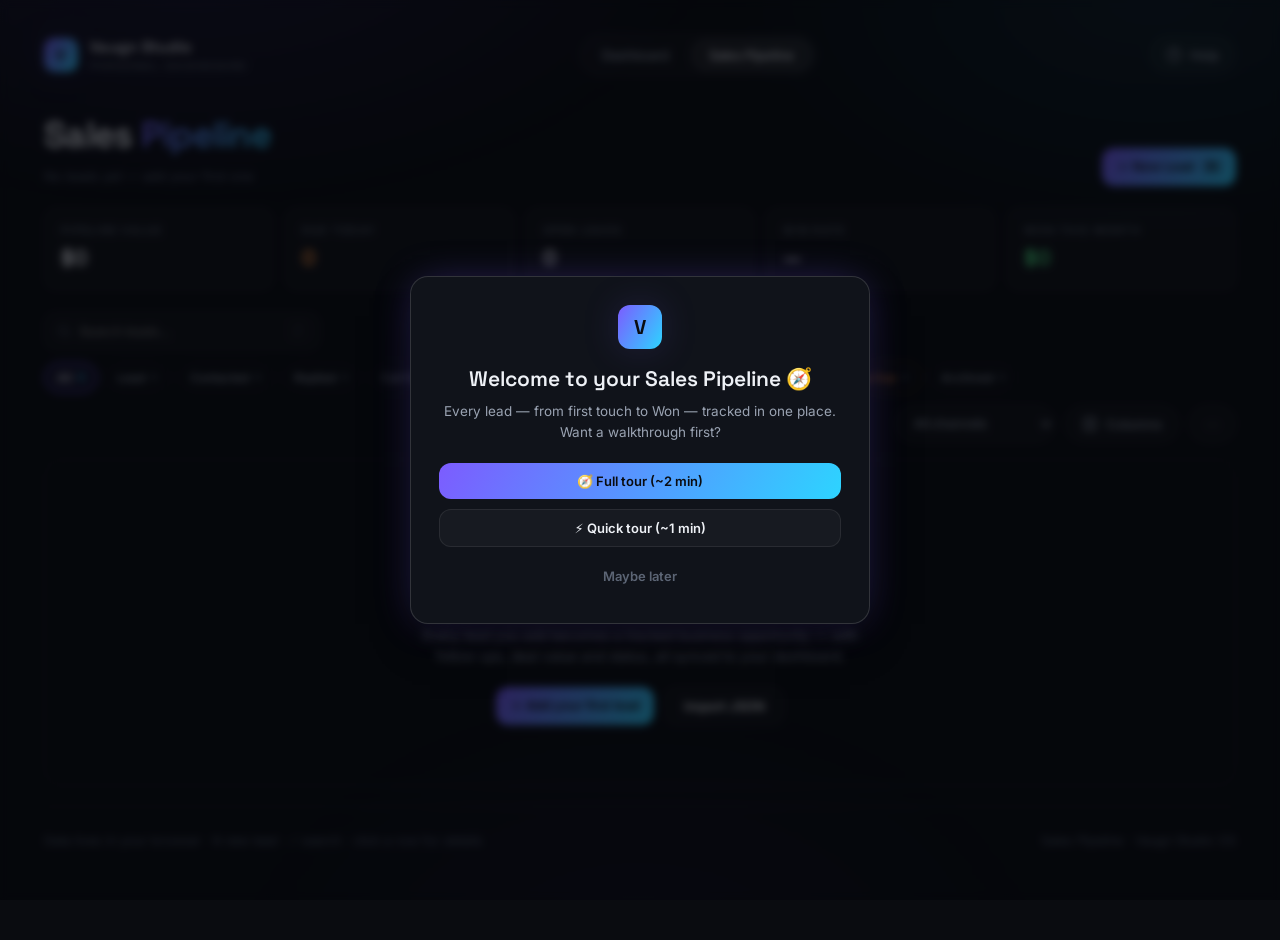
==== commit f43cfe64: "Add Guide Me tours (Full + Quick) to the Sales Pipeline - tour.js is now page-aware: injects its own" ====
--- a/crm.html
+++ b/crm.html
@@ -313,6 +313,7 @@
   <script src="assets/js/crm/crm-store.js"></script>
   <script src="assets/js/crm/crm-table.js"></script>
   <script src="assets/js/crm/crm-app.js"></script>
+  <script src="assets/js/tour.js"></script>
   <script src="assets/js/help.js"></script>
 </body>
 </html>
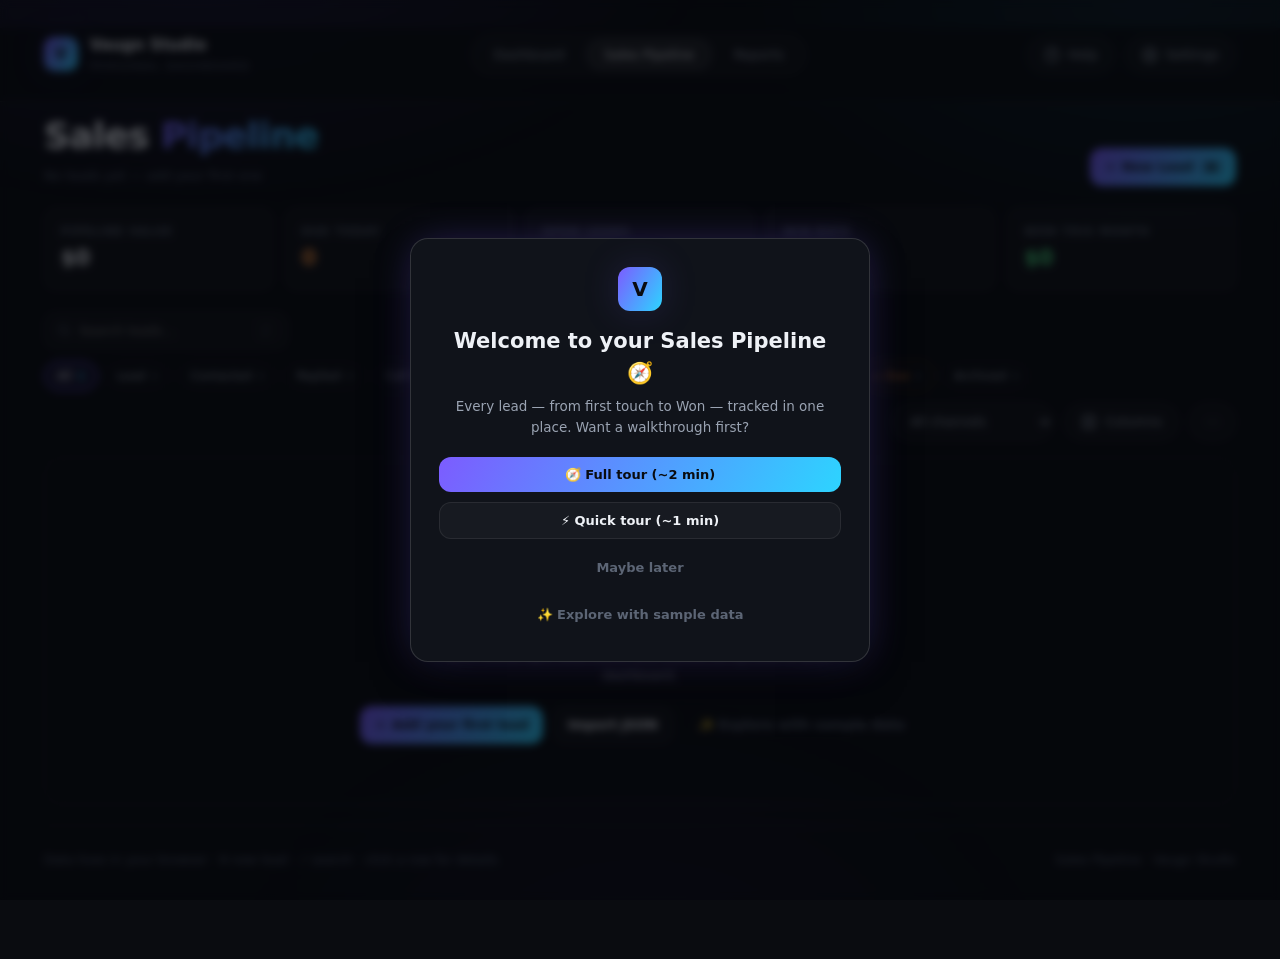
==== commit d1c5f9e0: "Update personal dashboard to latest: Reports+insights, themes, white-label, PWA, sample sandbox, log" ====
--- a/crm.html
+++ b/crm.html
@@ -6,6 +6,10 @@
   <title>Sales Pipeline — Vaugn Studio</title>
   <meta name="description" content="Sales Pipeline CRM — every lead, every deal, one place." />
   <meta name="color-scheme" content="dark" />
+  <meta http-equiv="Content-Security-Policy" content="default-src 'self'; script-src 'self' 'unsafe-inline'; style-src 'self' 'unsafe-inline' https://fonts.googleapis.com; font-src https://fonts.gstatic.com; img-src 'self' data: blob:; connect-src 'self' https://script.google.com https://script.googleusercontent.com; manifest-src 'self'; object-src 'none'; base-uri 'self'" />
+  <meta name="theme-color" content="#0a0c10" />
+  <script>try { var _t = JSON.parse(localStorage.getItem("vaugn.dashboard.v1")).settings.theme; if (_t && _t !== "midnight") document.documentElement.dataset.theme = _t; } catch (e) {}</script>
+  <link rel="manifest" href="manifest.webmanifest" />
   <link rel="icon" href="data:image/svg+xml,<svg xmlns='http://www.w3.org/2000/svg' viewBox='0 0 100 100'><rect width='100' height='100' rx='24' fill='%237c5cff'/><text x='50' y='68' font-size='52' font-family='sans-serif' font-weight='700' text-anchor='middle' fill='%230a0c10'>V</text></svg>" />
   <link rel="preconnect" href="https://fonts.googleapis.com" />
   <link rel="preconnect" href="https://fonts.gstatic.com" crossorigin />
@@ -27,12 +31,17 @@
       <nav class="nav" aria-label="Main">
         <a class="nav__link" href="index.html">Dashboard</a>
         <a class="nav__link is-active" href="crm.html" aria-current="page">Sales Pipeline</a>
+        <a class="nav__link" href="reports.html">Reports</a>
       </nav>
       <div class="topbar__actions">
         <button class="icon-btn" id="helpBtn" aria-label="Open help center">
           <svg viewBox="0 0 24 24" fill="none" stroke="currentColor" stroke-width="1.8" stroke-linecap="round" stroke-linejoin="round"><circle cx="12" cy="12" r="10"/><path d="M9.09 9a3 3 0 0 1 5.83 1c0 2-3 3-3 3"/><path d="M12 17h.01"/></svg>
           Help
         </button>
+        <button class="icon-btn" id="settingsBtn" aria-label="Open settings">
+          <svg viewBox="0 0 24 24" fill="none" stroke="currentColor" stroke-width="1.8" stroke-linecap="round" stroke-linejoin="round"><circle cx="12" cy="12" r="3"/><path d="M19.4 15a1.65 1.65 0 0 0 .33 1.82l.06.06a2 2 0 1 1-2.83 2.83l-.06-.06a1.65 1.65 0 0 0-1.82-.33 1.65 1.65 0 0 0-1 1.51V21a2 2 0 1 1-4 0v-.09A1.65 1.65 0 0 0 9 19.4a1.65 1.65 0 0 0-1.82.33l-.06.06a2 2 0 1 1-2.83-2.83l.06-.06a1.65 1.65 0 0 0 .33-1.82 1.65 1.65 0 0 0-1.51-1H3a2 2 0 1 1 0-4h.09A1.65 1.65 0 0 0 4.6 9a1.65 1.65 0 0 0-.33-1.82l-.06-.06a2 2 0 1 1 2.83-2.83l.06.06a1.65 1.65 0 0 0 1.82.33H9a1.65 1.65 0 0 0 1-1.51V3a2 2 0 1 1 4 0v.09a1.65 1.65 0 0 0 1 1.51 1.65 1.65 0 0 0 1.82-.33l.06-.06a2 2 0 1 1 2.83 2.83l-.06.06a1.65 1.65 0 0 0-.33 1.82V9a1.65 1.65 0 0 0 1.51 1H21a2 2 0 1 1 0 4h-.09a1.65 1.65 0 0 0-1.51 1z"/></svg>
+          Settings
+        </button>
       </div>
     </header>
 
@@ -47,23 +56,23 @@
 
     <!-- Stats bar -->
     <div class="crm-stats">
-      <div class="crm-stat">
+      <div class="crm-stat crm-stat--link" data-stat="pipeline" role="button" tabindex="0">
         <p class="crm-stat__label">Pipeline Value</p>
         <p class="crm-stat__value" id="statPipeline">—</p>
       </div>
-      <div class="crm-stat crm-stat--alert">
+      <div class="crm-stat crm-stat--alert crm-stat--link" data-stat="due" role="button" tabindex="0">
         <p class="crm-stat__label">Due Today</p>
         <p class="crm-stat__value" id="statDue">—</p>
       </div>
-      <div class="crm-stat">
+      <div class="crm-stat crm-stat--link" data-stat="open" role="button" tabindex="0">
         <p class="crm-stat__label">Open Leads</p>
         <p class="crm-stat__value" id="statOpen">—</p>
       </div>
-      <div class="crm-stat">
+      <div class="crm-stat crm-stat--link" data-stat="win" role="button" tabindex="0">
         <p class="crm-stat__label">Win Rate</p>
         <p class="crm-stat__value" id="statWin">—</p>
       </div>
-      <div class="crm-stat crm-stat--won">
+      <div class="crm-stat crm-stat--won crm-stat--link" data-stat="wonmonth" role="button" tabindex="0">
         <p class="crm-stat__label">Won This Month</p>
         <p class="crm-stat__value" id="statWon">—</p>
       </div>
@@ -103,6 +112,8 @@
 
       <!-- More menu -->
       <div class="col-pop col-pop--menu" id="moreMenu" hidden>
+        <button class="menu-item" id="crmPush">☁ Push to Google Sheet</button>
+        <button class="menu-item" id="crmPull">☁ Pull from Google Sheet</button>
         <button class="menu-item" id="crmExport">⬇ Export JSON backup</button>
         <label class="menu-item">⬆ Import JSON backup<input type="file" id="crmImport" accept="application/json,.json" hidden /></label>
       </div>
@@ -142,7 +153,7 @@
 
     <footer class="footer">
       <span>Data lives in your browser · <kbd>N</kbd> new lead · <kbd>/</kbd> search · click a row for details</span>
-      <span>Sales Pipeline · Vaugn Studio OS</span>
+      <span>Sales Pipeline · Vaugn Studio</span>
     </footer>
   </div>
 
@@ -309,11 +320,20 @@
 
   <script src="assets/js/data.js"></script>
   <script src="assets/js/store.js"></script>
+  <script src="assets/js/sheets-sync.js"></script>
   <script src="assets/js/crm/crm-data.js"></script>
   <script src="assets/js/crm/crm-store.js"></script>
+  <script src="assets/js/history.js"></script>
+  <script src="assets/js/settings.js"></script>
   <script src="assets/js/crm/crm-table.js"></script>
   <script src="assets/js/crm/crm-app.js"></script>
   <script src="assets/js/tour.js"></script>
   <script src="assets/js/help.js"></script>
+  <script src="assets/js/sample-data.js"></script>
+  <script>
+    if ('serviceWorker' in navigator && location.protocol.startsWith('http')) {
+      navigator.serviceWorker.register('sw.js');
+    }
+  </script>
 </body>
 </html>
--- a/assets/css/styles.css
+++ b/assets/css/styles.css
@@ -6,10 +6,10 @@
   /* color tokens */
   --bg: #0a0c10;
   --bg-raise: #10131a;
-  --surface: rgba(255, 255, 255, 0.03);
-  --surface-hover: rgba(255, 255, 255, 0.055);
-  --stroke: rgba(255, 255, 255, 0.08);
-  --stroke-strong: rgba(255, 255, 255, 0.14);
+  --surface: rgba(var(--ink-rgb), 0.03);
+  --surface-hover: rgba(var(--ink-rgb), 0.055);
+  --stroke: rgba(var(--ink-rgb), 0.08);
+  --stroke-strong: rgba(var(--ink-rgb), 0.14);
   --text: #eef1f6;
   --text-dim: #9aa3b2;
   --text-faint: #5c6575;
@@ -17,13 +17,26 @@
   --accent-2: #2dd4ff;
   --accent-3: #4ade80;
   --danger: #ff6b6b;
+  --warn: #fbbf24;
+  --orange: #fb923c;
+  --badge-slate: #aab3c2;
+  --badge-blue: #6ea8ff;
+  --badge-violet: #b7a3ff;
+  --on-accent: #0a0c10;
+  --on-accent-rgb: 10, 12, 16;
+  --ink-rgb: 255, 255, 255;
+  --scrim-rgb: 4, 6, 10;
+  --bg-thead: #12151d;
+  --bg-sticky: #10131a;
+  --bg-sticky-hover: #161a24;
+  --bg-sticky-focus: #171325;
   --gradient: linear-gradient(120deg, var(--accent-1), var(--accent-2));
 
   /* shape & depth */
   --radius: 18px;
   --radius-sm: 12px;
   --shadow: 0 20px 50px -20px rgba(0, 0, 0, 0.65);
-  --glow: 0 0 40px -8px rgba(124, 92, 255, 0.35);
+  --glow: 0 0 40px -8px color-mix(in srgb, var(--accent-1) 35%, transparent);
 
   /* type */
   --font-display: 'Space Grotesk', system-ui, sans-serif;
@@ -52,9 +65,9 @@
   inset: 0;
   pointer-events: none;
   background:
-    radial-gradient(900px 500px at 15% -10%, rgba(124, 92, 255, 0.14), transparent 60%),
-    radial-gradient(800px 450px at 90% 0%, rgba(45, 212, 255, 0.09), transparent 55%),
-    radial-gradient(700px 500px at 50% 110%, rgba(124, 92, 255, 0.06), transparent 60%);
+    radial-gradient(900px 500px at 15% -10%, color-mix(in srgb, var(--accent-1) 14%, transparent), transparent 60%),
+    radial-gradient(800px 450px at 90% 0%, color-mix(in srgb, var(--accent-2) 9%, transparent), transparent 55%),
+    radial-gradient(700px 500px at 50% 110%, color-mix(in srgb, var(--accent-1) 6%, transparent), transparent 60%);
   z-index: 0;
 }
 
@@ -94,7 +107,7 @@
   place-items: center;
   font-size: 15px;
   font-weight: 700;
-  color: #0a0c10;
+  color: var(--on-accent);
   box-shadow: var(--glow);
 }
 
@@ -173,7 +186,7 @@
   place-items: center;
   background:
     radial-gradient(closest-side, var(--bg) 78%, transparent 79% 100%),
-    conic-gradient(var(--accent-1) 0deg, var(--accent-2) calc(var(--pct) * 360deg), rgba(255, 255, 255, 0.07) 0deg);
+    conic-gradient(var(--accent-1) 0deg, var(--accent-2) calc(var(--pct) * 360deg), rgba(var(--ink-rgb), 0.07) 0deg);
   transition: background 0.6s;
 }
 .ring__inner { text-align: center; }
@@ -192,7 +205,7 @@
   position: relative;
   border: 1px solid var(--stroke);
   border-radius: var(--radius);
-  background: linear-gradient(160deg, rgba(255, 255, 255, 0.05), rgba(255, 255, 255, 0.015));
+  background: linear-gradient(160deg, rgba(var(--ink-rgb), 0.05), rgba(var(--ink-rgb), 0.015));
   padding: 20px 20px 18px;
   overflow: hidden;
   transition: transform 0.25s, border-color 0.25s;
@@ -213,7 +226,7 @@
   border-radius: 10px;
   display: grid;
   place-items: center;
-  background: rgba(124, 92, 255, 0.12);
+  background: color-mix(in srgb, var(--accent-1) 12%, transparent);
   color: var(--accent-2);
   margin-bottom: 14px;
 }
@@ -255,7 +268,7 @@
   font-size: 12px;
   font-weight: 700;
   color: var(--accent-2);
-  border: 1px solid rgba(45, 212, 255, 0.3);
+  border: 1px solid color-mix(in srgb, var(--accent-2) 30%, transparent);
   border-radius: 999px;
   padding: 3px 10px;
 }
@@ -293,7 +306,7 @@
   background: var(--surface-hover);
   box-shadow: var(--shadow);
 }
-.card.is-done { border-color: rgba(74, 222, 128, 0.35); }
+.card.is-done { border-color: color-mix(in srgb, var(--accent-3) 35%, transparent); }
 
 .card__head { display: flex; align-items: center; gap: 10px; margin-bottom: 14px; }
 
@@ -304,7 +317,7 @@
   border-radius: 9px;
   display: grid;
   place-items: center;
-  background: rgba(255, 255, 255, 0.05);
+  background: rgba(var(--ink-rgb), 0.05);
   border: 1px solid var(--stroke);
   color: var(--text-dim);
 }
@@ -328,7 +341,7 @@
   display: grid;
   place-items: center;
   font-size: 11px;
-  color: #0a0c10;
+  color: var(--on-accent);
   background: var(--accent-3);
 }
 
@@ -349,9 +362,9 @@
   cursor: text;
   transition: background 0.15s;
 }
-.card__value:hover { background: rgba(255, 255, 255, 0.05); }
+.card__value:hover { background: rgba(var(--ink-rgb), 0.05); }
 .card__value--input {
-  background: rgba(255, 255, 255, 0.06);
+  background: rgba(var(--ink-rgb), 0.06);
   outline: 2px solid var(--accent-1);
   cursor: auto;
 }
@@ -381,9 +394,9 @@
   cursor: text;
   transition: background 0.15s, color 0.15s;
 }
-.card__goal-value:hover { background: rgba(255, 255, 255, 0.06); color: var(--text); }
+.card__goal-value:hover { background: rgba(var(--ink-rgb), 0.06); color: var(--text); }
 .card__goal-value--input {
-  background: rgba(255, 255, 255, 0.06);
+  background: rgba(var(--ink-rgb), 0.06);
   outline: 2px solid var(--accent-1);
   width: 110px;
   cursor: auto;
@@ -397,7 +410,7 @@
 .card__progress {
   height: 6px;
   border-radius: 999px;
-  background: rgba(255, 255, 255, 0.07);
+  background: rgba(var(--ink-rgb), 0.07);
   overflow: hidden;
 }
 .card__progress-fill {
@@ -417,7 +430,7 @@
 .scrim {
   position: fixed;
   inset: 0;
-  background: rgba(4, 6, 10, 0.6);
+  background: rgba(var(--scrim-rgb), 0.6);
   backdrop-filter: blur(3px);
   opacity: 0;
   pointer-events: none;
@@ -512,10 +525,10 @@
 }
 .btn:hover:not(:disabled) { border-color: var(--stroke-strong); background: var(--surface-hover); }
 .btn:disabled { opacity: 0.5; cursor: wait; }
-.btn--primary { background: var(--gradient); border: none; color: #0a0c10; }
+.btn--primary { background: var(--gradient); border: none; color: var(--on-accent); }
 .btn--primary:hover:not(:disabled) { filter: brightness(1.1); }
-.btn--danger { color: var(--danger); border-color: rgba(255, 107, 107, 0.3); }
-.btn--danger:hover { background: rgba(255, 107, 107, 0.08); border-color: rgba(255, 107, 107, 0.5); }
+.btn--danger { color: var(--danger); border-color: color-mix(in srgb, var(--danger) 30%, transparent); }
+.btn--danger:hover { background: color-mix(in srgb, var(--danger) 8%, transparent); border-color: color-mix(in srgb, var(--danger) 50%, transparent); }
 .btn.is-busy { position: relative; color: transparent; }
 .btn.is-busy::after {
   content: '';
@@ -525,7 +538,7 @@
   width: 15px;
   height: 15px;
   border-radius: 50%;
-  border: 2px solid rgba(255, 255, 255, 0.25);
+  border: 2px solid rgba(var(--ink-rgb), 0.25);
   border-top-color: var(--accent-2);
   animation: spin 0.7s linear infinite;
 }
@@ -555,7 +568,7 @@
   max-width: 88vw;
 }
 .toast.is-visible { opacity: 1; transform: translate(-50%, 0); }
-.toast--error { border-color: rgba(255, 107, 107, 0.5); color: var(--danger); }
+.toast--error { border-color: color-mix(in srgb, var(--danger) 50%, transparent); color: var(--danger); }
 
 /* ── Footer ──────────────────────────────────────────────── */
 
@@ -588,7 +601,7 @@
   display: grid;
   place-items: center;
   padding: 20px;
-  background: rgba(4, 6, 10, 0.66);
+  background: rgba(var(--scrim-rgb), 0.66);
   backdrop-filter: blur(4px);
   animation: fade-in 0.25s ease;
 }
@@ -615,7 +628,7 @@
   height: 44px;
   border-radius: 12px;
   background: var(--gradient);
-  color: #0a0c10;
+  color: var(--on-accent);
   font: 700 20px var(--font-display);
   box-shadow: var(--glow);
   margin-bottom: 14px;
@@ -685,7 +698,7 @@
   inset: 0;
   z-index: 55;
   overflow-y: auto;
-  background: rgba(6, 8, 12, 0.88);
+  background: rgba(var(--scrim-rgb), 0.88);
   backdrop-filter: blur(8px);
   animation: fade-in 0.25s ease;
 }
@@ -710,7 +723,7 @@
   letter-spacing: 0.14em;
   text-transform: uppercase;
   color: var(--accent-2);
-  border: 1px solid rgba(45, 212, 255, 0.3);
+  border: 1px solid color-mix(in srgb, var(--accent-2) 30%, transparent);
   border-radius: 999px;
   padding: 3px 12px;
   margin-bottom: 14px;
@@ -743,7 +756,7 @@
   font-size: 11px;
   font-weight: 700;
   color: var(--accent-2);
-  border: 1px solid rgba(45, 212, 255, 0.3);
+  border: 1px solid color-mix(in srgb, var(--accent-2) 30%, transparent);
   border-radius: 999px;
   padding: 2px 9px;
 }
@@ -758,7 +771,7 @@
 
 .guide kbd {
   font: 600 11.5px var(--font-body);
-  background: rgba(255, 255, 255, 0.08);
+  background: rgba(var(--ink-rgb), 0.08);
   border: 1px solid var(--stroke-strong);
   border-bottom-width: 2px;
   border-radius: 5px;
@@ -766,7 +779,7 @@
 }
 .guide code {
   font-size: 12px;
-  background: rgba(255, 255, 255, 0.07);
+  background: rgba(var(--ink-rgb), 0.07);
   border-radius: 5px;
   padding: 1px 6px;
 }
@@ -791,9 +804,9 @@
 .tour__spotlight {
   position: fixed;
   border-radius: 20px;
-  box-shadow: 0 0 0 9999px rgba(4, 6, 10, 0.78);
-  border: 1.5px solid rgba(124, 92, 255, 0.9);
-  outline: 3px solid rgba(124, 92, 255, 0.25);
+  box-shadow: 0 0 0 9999px rgba(var(--scrim-rgb), 0.78);
+  border: 1.5px solid color-mix(in srgb, var(--accent-1) 90%, transparent);
+  outline: 3px solid color-mix(in srgb, var(--accent-1) 25%, transparent);
   transition: top 0.4s cubic-bezier(0.22, 1, 0.36, 1), left 0.4s cubic-bezier(0.22, 1, 0.36, 1),
               width 0.4s cubic-bezier(0.22, 1, 0.36, 1), height 0.4s cubic-bezier(0.22, 1, 0.36, 1);
   pointer-events: none;
@@ -859,7 +872,7 @@
   display: grid;
   place-items: center;
   padding: 20px;
-  background: rgba(4, 6, 10, 0.55);
+  background: rgba(var(--scrim-rgb), 0.55);
   animation: fade-in 0.2s ease;
 }
 
@@ -926,10 +939,10 @@
   gap: 14px;
   padding: 8px 16px;
   font-size: 12px;
-  color: #0a0c10;
+  color: var(--on-accent);
   background: var(--gradient);
 }
-.wf-note button { background: none; border: none; color: #0a0c10; font-size: 12px; cursor: pointer; opacity: 0.7; }
+.wf-note button { background: none; border: none; color: var(--on-accent); font-size: 12px; cursor: pointer; opacity: 0.7; }
 .wf-note button:hover { opacity: 1; }
 
 /* ── Nav tabs ────────────────────────────────────────────── */
@@ -954,7 +967,7 @@
 .nav__link:hover { color: var(--text); }
 .nav__link.is-active {
   color: var(--text);
-  background: rgba(255, 255, 255, 0.07);
+  background: rgba(var(--ink-rgb), 0.07);
   box-shadow: inset 0 0 0 1px var(--stroke-strong);
 }
 
@@ -987,7 +1000,7 @@
 .crm-new { flex: none; display: inline-flex; align-items: center; gap: 8px; }
 .crm-new kbd {
   font: 600 10.5px var(--font-body);
-  background: rgba(10, 12, 16, 0.25);
+  background: rgba(var(--on-accent-rgb), 0.25);
   border-radius: 4px;
   padding: 1px 6px;
 }
@@ -1021,7 +1034,7 @@
   font-weight: 700;
 }
 .crm-stat__extra { font-size: 11.5px; font-weight: 500; color: var(--text-faint); margin-left: 5px; }
-.crm-stat--alert .crm-stat__value { color: #fb923c; }
+.crm-stat--alert .crm-stat__value { color: var(--orange); }
 .crm-stat--won .crm-stat__value { color: var(--accent-3); }
 
 /* ── Toolbar ─────────────────────────────────────────────── */
@@ -1085,12 +1098,12 @@
 .chip.is-active {
   border-color: var(--accent-1);
   color: var(--text);
-  background: rgba(124, 92, 255, 0.12);
+  background: color-mix(in srgb, var(--accent-1) 12%, transparent);
 }
 .chip.is-active span { color: var(--accent-2); }
-.chip--won.is-active { border-color: var(--accent-3); background: rgba(74, 222, 128, 0.1); }
-.chip--lost.is-active { border-color: var(--danger); background: rgba(255, 107, 107, 0.1); }
-.chip--due { color: #fb923c; border-color: rgba(251, 146, 60, 0.35); }
+.chip--won.is-active { border-color: var(--accent-3); background: color-mix(in srgb, var(--accent-3) 10%, transparent); }
+.chip--lost.is-active { border-color: var(--danger); background: color-mix(in srgb, var(--danger) 10%, transparent); }
+.chip--due { color: var(--orange); border-color: color-mix(in srgb, var(--orange) 35%, transparent); }
 
 .crm-toolbar__end { display: flex; gap: 10px; margin-left: auto; }
 .crm-select {
@@ -1151,7 +1164,7 @@
   position: sticky;
   top: 0;
   z-index: 3;
-  background: #12151d;
+  background: var(--bg-thead);
   text-align: left;
   font: 600 10.5px var(--font-body);
   letter-spacing: 0.11em;
@@ -1182,9 +1195,9 @@
 .cell-dim { color: var(--text-faint); font-size: 12.5px; }
 
 /* sticky first data column */
-.crm-table .col-business { position: sticky; left: 0; z-index: 2; background: #10131a; }
-.crm-table thead .col-business { z-index: 4; background: #12151d; }
-.lead-row:hover .col-business { background: #161a24; }
+.crm-table .col-business { position: sticky; left: 0; z-index: 2; background: var(--bg-sticky); }
+.crm-table thead .col-business { z-index: 4; background: var(--bg-thead); }
+.lead-row:hover .col-business { background: var(--bg-sticky-hover); }
 
 .col-business { display: table-cell; }
 td.col-business { display: flex; align-items: center; gap: 10px; border-top: none !important; }
@@ -1199,8 +1212,8 @@
   place-items: center;
   font: 700 12px var(--font-display);
   color: var(--accent-2);
-  background: rgba(124, 92, 255, 0.14);
-  border: 1px solid rgba(124, 92, 255, 0.25);
+  background: color-mix(in srgb, var(--accent-1) 14%, transparent);
+  border: 1px solid color-mix(in srgb, var(--accent-1) 25%, transparent);
 }
 .lead-avatar--lg { width: 40px; height: 40px; border-radius: 11px; font-size: 16px; }
 .lead-name { display: inline-flex; flex-direction: column; line-height: 1.25; font-weight: 600; }
@@ -1217,14 +1230,14 @@
   white-space: nowrap;
 }
 .badge::before { content: ''; width: 5px; height: 5px; border-radius: 50%; background: currentColor; }
-.badge--lead          { color: #aab3c2; background: rgba(154, 163, 178, 0.13); }
-.badge--contacted     { color: #6ea8ff; background: rgba(110, 168, 255, 0.13); }
-.badge--replied       { color: var(--accent-2); background: rgba(45, 212, 255, 0.12); }
-.badge--call-booked   { color: #b7a3ff; background: rgba(124, 92, 255, 0.16); }
-.badge--proposal-sent { color: #fbbf24; background: rgba(251, 191, 36, 0.12); }
-.badge--follow-up     { color: #fb923c; background: rgba(251, 146, 60, 0.13); }
-.badge--won           { color: var(--accent-3); background: rgba(74, 222, 128, 0.13); }
-.badge--lost          { color: var(--danger); background: rgba(255, 107, 107, 0.12); }
+.badge--lead          { color: var(--badge-slate); background: color-mix(in srgb, var(--badge-slate) 13%, transparent); }
+.badge--contacted     { color: var(--badge-blue); background: color-mix(in srgb, var(--badge-blue) 13%, transparent); }
+.badge--replied       { color: var(--accent-2); background: color-mix(in srgb, var(--accent-2) 12%, transparent); }
+.badge--call-booked   { color: var(--badge-violet); background: color-mix(in srgb, var(--accent-1) 16%, transparent); }
+.badge--proposal-sent { color: var(--warn); background: color-mix(in srgb, var(--warn) 12%, transparent); }
+.badge--follow-up     { color: var(--orange); background: color-mix(in srgb, var(--orange) 13%, transparent); }
+.badge--won           { color: var(--accent-3); background: color-mix(in srgb, var(--accent-3) 13%, transparent); }
+.badge--lost          { color: var(--danger); background: color-mix(in srgb, var(--danger) 12%, transparent); }
 
 /* Reply · Call · Proposal trio */
 .rcp { display: inline-flex; gap: 5px; }
@@ -1239,11 +1252,11 @@
   border: 1px solid var(--stroke-strong);
   color: transparent;
 }
-.rcp i.on { border-color: transparent; background: rgba(74, 222, 128, 0.16); color: var(--accent-3); }
+.rcp i.on { border-color: transparent; background: color-mix(in srgb, var(--accent-3) 16%, transparent); color: var(--accent-3); }
 
 /* dates */
 .date { font-size: 12.5px; color: var(--text-dim); }
-.date--today { color: #fb923c; font-weight: 600; }
+.date--today { color: var(--orange); font-weight: 600; }
 .date--overdue { color: var(--danger); font-weight: 600; }
 
 /* ── Bulk bar ────────────────────────────────────────────── */
@@ -1339,13 +1352,13 @@
 }
 .th-sort:hover { color: var(--text); }
 
-.lead-row.is-selected td { background: rgba(124, 92, 255, 0.07); }
-.lead-row.is-focused td { background: rgba(124, 92, 255, 0.1); }
-.lead-row.is-focused .col-business { background: #171325; }
+.lead-row.is-selected td { background: color-mix(in srgb, var(--accent-1) 7%, transparent); }
+.lead-row.is-focused td { background: color-mix(in srgb, var(--accent-1) 10%, transparent); }
+.lead-row.is-focused .col-business { background: var(--bg-sticky-focus); }
 
 .cell-input {
   width: 110px;
-  background: rgba(255, 255, 255, 0.06);
+  background: rgba(var(--ink-rgb), 0.06);
   border: none;
   outline: 2px solid var(--accent-1);
   border-radius: 6px;
@@ -1427,14 +1440,14 @@
   letter-spacing: 0.08em;
   text-transform: uppercase;
   color: var(--accent-2);
-  border: 1px solid rgba(45, 212, 255, 0.3);
+  border: 1px solid color-mix(in srgb, var(--accent-2) 30%, transparent);
   border-radius: 999px;
   padding: 2px 8px;
   white-space: nowrap;
 }
 .card__auto + .card__badge { margin-left: 8px; }
 a.card__value--link { text-decoration: none; cursor: pointer; }
-a.card__value--link:hover { background: rgba(45, 212, 255, 0.08); }
+a.card__value--link:hover { background: color-mix(in srgb, var(--accent-2) 8%, transparent); }
 
 .pipe-strip {
   display: flex;
@@ -1457,7 +1470,7 @@
 .pipe-strip__stats { display: flex; gap: 22px; flex-wrap: wrap; font-size: 12.5px; color: var(--text-faint); }
 .pipe-strip__stats strong { font-family: var(--font-display); color: var(--text); margin-right: 4px; }
 .pipe-strip__stats a { text-decoration: none; color: inherit; }
-.pipe-strip__due, .pipe-strip__due strong { color: #fb923c !important; }
+.pipe-strip__due, .pipe-strip__due strong { color: var(--orange) !important; }
 
 /* ── Help Center ─────────────────────────────────────────── */
 
@@ -1468,7 +1481,7 @@
   display: grid;
   place-items: center;
   padding: clamp(10px, 3vw, 36px);
-  background: rgba(6, 8, 12, 0.85);
+  background: rgba(var(--scrim-rgb), 0.85);
   backdrop-filter: blur(8px);
   animation: fade-in 0.25s ease;
 }
@@ -1525,7 +1538,7 @@
   cursor: pointer;
 }
 .hc__link:hover { background: var(--surface-hover); color: var(--text); }
-.hc__link.is-active { background: rgba(124, 92, 255, 0.13); color: var(--text); }
+.hc__link.is-active { background: color-mix(in srgb, var(--accent-1) 13%, transparent); color: var(--text); }
 .hc__quick { font-size: 10px; }
 
 .hc__content { overflow-y: auto; padding: 26px clamp(20px, 4vw, 40px) 48px; }
@@ -1577,3 +1590,454 @@
   .nav__link { padding: 7px 12px; font-size: 12px; }
   .topbar { flex-wrap: wrap; }
 }
+
+/* ════════════════════════════════════════════════════════════
+   REPORTS & INSIGHTS
+   ════════════════════════════════════════════════════════════ */
+
+.rpt-actions { display: flex; gap: 10px; flex: none; }
+.rpt-toolbar { padding-bottom: 24px; }
+.rpt-section { padding-bottom: 34px; }
+
+/* insight cards */
+.rpt-insights { display: flex; flex-direction: column; gap: 10px; }
+.insight {
+  display: flex;
+  align-items: flex-start;
+  gap: 14px;
+  padding: 16px 18px;
+  border: 1px solid var(--stroke);
+  border-left: 3px solid var(--stroke-strong);
+  border-radius: var(--radius-sm);
+  background: var(--surface);
+  transition: border-color 0.2s, background 0.2s, transform 0.2s;
+}
+.insight[role='link'] { cursor: pointer; }
+.insight[role='link']:hover { background: var(--surface-hover); transform: translateX(2px); }
+.insight--act   { border-left-color: var(--danger); }
+.insight--watch { border-left-color: var(--warn); }
+.insight--win   { border-left-color: var(--accent-3); }
+.insight__icon { font-size: 19px; flex: none; margin-top: 1px; }
+.insight__title { margin: 0 0 3px; font: 600 14px var(--font-display); letter-spacing: 0.01em; }
+.insight__detail { margin: 0; font-size: 13px; color: var(--text-dim); line-height: 1.5; }
+.insight__go { margin-left: auto; align-self: center; color: var(--text-faint); font-size: 16px; }
+.insight[role='link']:hover .insight__go { color: var(--accent-2); }
+
+.insight-more { margin-top: 4px; }
+.insight-more summary {
+  cursor: pointer;
+  font: 600 12.5px var(--font-body);
+  color: var(--text-dim);
+  padding: 8px 4px;
+}
+.insight-more summary:hover { color: var(--text); }
+.insight-more[open] summary { margin-bottom: 10px; }
+.insight-more .insight { margin-bottom: 10px; }
+
+/* chart cards */
+.rpt-card {
+  border: 1px solid var(--stroke);
+  border-radius: var(--radius);
+  background: var(--surface);
+  padding: 20px 22px 16px;
+  margin-bottom: 14px;
+}
+.rpt-card__title { margin: 0 0 4px; font: 600 15px var(--font-display); }
+.rpt-card__head { margin: 0 0 14px; font-size: 13px; color: var(--text-dim); }
+.rpt-card__head strong { color: var(--text); font-family: var(--font-display); }
+.rpt-card.is-empty { border-style: dashed; }
+.rpt-card.is-empty .rpt-card__head { color: var(--text-faint); margin-bottom: 4px; }
+
+.rpt-grid { display: grid; grid-template-columns: 1fr 1fr; gap: 14px; }
+.rpt-grid .rpt-card { margin-bottom: 0; }
+@media (max-width: 900px) { .rpt-grid { grid-template-columns: 1fr; } }
+
+/* SVG chart text */
+.chart { width: 100%; height: auto; display: block; }
+.ch-axis { stroke: rgba(var(--ink-rgb), 0.1); stroke-width: 1; }
+.ch-track { fill: rgba(var(--ink-rgb), 0.05); }
+.ch-val { fill: var(--text); font: 600 12px 'Space Grotesk', sans-serif; }
+.ch-lbl { fill: var(--text-faint); font: 600 10.5px Inter, sans-serif; letter-spacing: 0.06em; text-transform: uppercase; }
+.ch-lbl--row { text-transform: none; letter-spacing: 0; font-size: 12px; fill: var(--text-dim); }
+.ch-sub { fill: var(--text-faint); font: 500 10.5px Inter, sans-serif; }
+.ch-leg { fill: var(--text-dim); font: 600 11px Inter, sans-serif; }
+.ch-drop { fill: var(--danger); font: 600 10.5px Inter, sans-serif; }
+.ch-bar-g:hover .ch-bar { filter: brightness(1.2); }
+
+/* ── Generated report & print ────────────────────────────── */
+
+.report-view { display: none; }
+
+.report { max-width: 760px; margin: 0 auto; color: #16181d; font-family: Inter, sans-serif; }
+.report__head { display: flex; align-items: center; gap: 14px; margin-bottom: 22px; }
+.report__head h1 { font: 700 22px 'Space Grotesk', sans-serif; margin: 0; }
+.report__head p { margin: 2px 0 0; font-size: 12px; color: #667; }
+.report__stats { display: grid; grid-template-columns: repeat(4, 1fr); gap: 10px; margin-bottom: 20px; }
+.report__stats div { border: 1px solid #ddd; border-radius: 10px; padding: 10px 12px; }
+.report__stats strong { display: block; font: 700 18px 'Space Grotesk', sans-serif; }
+.report__stats span { font-size: 10.5px; color: #667; text-transform: uppercase; letter-spacing: 0.08em; }
+.report h2 { font: 600 14px 'Space Grotesk', sans-serif; margin: 18px 0 8px; border-top: 1px solid #ddd; padding-top: 14px; }
+.report__insight { font-size: 12.5px; margin: 6px 0; line-height: 1.5; }
+.report__cols { display: grid; grid-template-columns: 1fr 1fr; gap: 16px; }
+.report__cols p { font-size: 12.5px; margin: 4px 0; }
+.report__none { color: #889; font-size: 12px; }
+.report__foot { margin-top: 22px; padding-top: 12px; border-top: 1px solid #ddd; font-size: 11px; color: #889; }
+.report .chart .ch-val { fill: #16181d; }
+.report .chart .ch-lbl, .report .chart .ch-sub, .report .chart .ch-leg { fill: #667; }
+.report .chart .ch-lbl--row { fill: #444; }
+.report .chart .ch-track { fill: rgba(0, 0, 0, 0.06); }
+.report .chart .ch-axis { stroke: rgba(0, 0, 0, 0.15); }
+
+@media print {
+  body { background: #fff !important; }
+  body::before { display: none !important; }
+  body.is-printing .shell, body.is-printing .toast, body.is-printing .modal,
+  body.is-printing .hc, body.is-printing .tour, body.is-printing .tour-confirm { display: none !important; }
+  body.is-printing .report-view { display: block !important; }
+}
+
+@media (max-width: 640px) {
+  .rpt-actions { width: 100%; }
+  .rpt-actions .btn { flex: 1; }
+  .report__stats { grid-template-columns: 1fr 1fr; }
+}
+
+/* ── Sample data mode ────────────────────────────────────── */
+
+.sample-banner {
+  position: sticky;
+  top: 0;
+  z-index: 90;
+  display: flex;
+  align-items: center;
+  justify-content: center;
+  gap: 16px;
+  flex-wrap: wrap;
+  padding: 8px 16px;
+  font-size: 12.5px;
+  color: var(--on-accent);
+  background: var(--gradient);
+}
+.sample-banner button {
+  background: rgba(var(--on-accent-rgb), 0.22);
+  border: none;
+  border-radius: 999px;
+  padding: 4px 12px;
+  font: 600 11.5px var(--font-body);
+  color: var(--on-accent);
+  cursor: pointer;
+}
+.sample-banner button:hover { background: rgba(var(--on-accent-rgb), 0.34); }
+
+.sample-cta {
+  display: flex;
+  align-items: center;
+  justify-content: space-between;
+  gap: 14px;
+  flex-wrap: wrap;
+  border: 1px dashed var(--stroke-strong);
+  border-radius: var(--radius-sm);
+  padding: 14px 18px;
+  margin-bottom: 22px;
+  font-size: 13px;
+  color: var(--text-dim);
+}
+
+/* ── Onboarding checklist ────────────────────────────────── */
+
+.checklist {
+  border: 1px solid var(--stroke);
+  border-radius: var(--radius);
+  background: linear-gradient(160deg, color-mix(in srgb, var(--accent-1) 8%, transparent), rgba(var(--ink-rgb), 0.02));
+  padding: 18px 20px;
+  margin: -26px 0 44px;
+}
+.checklist__head { display: flex; align-items: center; justify-content: space-between; gap: 12px; margin-bottom: 12px; }
+.checklist__title { margin: 0; font: 600 14.5px var(--font-display); }
+.checklist__meta { display: flex; align-items: center; gap: 12px; }
+.checklist__count { font: 600 11px var(--font-body); letter-spacing: 0.1em; text-transform: uppercase; color: var(--accent-2); }
+.checklist__dismiss { background: none; border: none; color: var(--text-faint); font-size: 12px; cursor: pointer; }
+.checklist__dismiss:hover { color: var(--text); }
+.checklist__items { display: grid; grid-template-columns: repeat(auto-fit, minmax(200px, 1fr)); gap: 8px; }
+.check-item {
+  display: flex;
+  align-items: center;
+  gap: 10px;
+  padding: 10px 12px;
+  border: 1px solid var(--stroke);
+  border-radius: var(--radius-sm);
+  background: var(--surface);
+  color: var(--text-dim);
+  font: 500 12.5px var(--font-body);
+  text-align: left;
+  cursor: pointer;
+  transition: border-color 0.2s, background 0.2s;
+}
+.check-item:hover { border-color: var(--stroke-strong); background: var(--surface-hover); color: var(--text); }
+.check-item i {
+  flex: none;
+  width: 20px;
+  height: 20px;
+  border-radius: 50%;
+  display: inline-grid;
+  place-items: center;
+  font-style: normal;
+  font-size: 11px;
+  border: 1.5px solid var(--stroke-strong);
+  color: transparent;
+}
+.check-item.is-done { color: var(--text-faint); text-decoration: line-through; cursor: default; }
+.check-item.is-done i { border-color: transparent; background: color-mix(in srgb, var(--accent-3) 18%, transparent); color: var(--accent-3); }
+
+/* ── Clickable pipeline stats ────────────────────────────── */
+
+.crm-stat--link { cursor: pointer; transition: border-color 0.2s, transform 0.2s, background 0.2s; }
+.crm-stat--link:hover { border-color: var(--stroke-strong); background: var(--surface-hover); transform: translateY(-2px); }
+.crm-stat--link:focus-visible { outline: 2px solid var(--accent-1); }
+
+/* ── Collapsible dashboard sections ──────────────────────── */
+
+.section__toggle {
+  margin-left: auto;
+  background: none;
+  border: 1px solid var(--stroke);
+  border-radius: 50%;
+  width: 28px;
+  height: 28px;
+  color: var(--text-faint);
+  font-size: 11px;
+  cursor: pointer;
+  transition: transform 0.25s, color 0.2s;
+}
+.section__toggle:hover { color: var(--text); border-color: var(--stroke-strong); }
+.section.is-collapsed .section__toggle { transform: rotate(-90deg); }
+.section.is-collapsed .grid { display: none; }
+
+/* ════════════════════════════════════════════════════════════
+   THEMES — Midnight (default :root) · Crème · Ink & Gold
+   ════════════════════════════════════════════════════════════ */
+
+html[data-theme='creme'] {
+  --bg: #f7f2ea;
+  --bg-raise: #fffcf7;
+  --surface: rgba(30, 25, 18, 0.035);
+  --surface-hover: rgba(30, 25, 18, 0.06);
+  --stroke: rgba(30, 25, 18, 0.1);
+  --stroke-strong: rgba(30, 25, 18, 0.18);
+  --text: #221e19;
+  --text-dim: #6b635a;
+  --text-faint: #8d857a;
+  --accent-1: #6247d9;
+  --accent-2: #0e7e99;
+  --accent-3: #1d9d5f;
+  --danger: #c23636;
+  --warn: #9a6a08;
+  --orange: #b4530a;
+  --badge-slate: #6b635a;
+  --badge-blue: #2456c4;
+  --badge-violet: #6247d9;
+  --on-accent: #fffcf7;
+  --on-accent-rgb: 255, 252, 247;
+  --ink-rgb: 30, 25, 18;
+  --scrim-rgb: 60, 52, 40;
+  --gradient: linear-gradient(120deg, #6247d9, #0e7e99);
+  --shadow: 0 16px 40px -18px rgba(60, 50, 35, 0.35);
+  --glow: 0 0 0 rgba(0, 0, 0, 0);
+  --bg-thead: #efe8dd;
+  --bg-sticky: #f4eee4;
+  --bg-sticky-hover: #ece4d6;
+  --bg-sticky-focus: #e9dff2;
+}
+html[data-theme='creme'] body::before { opacity: 0.35; }
+
+html[data-theme='ink'] {
+  --bg: #090e1a;
+  --bg-raise: #0f1626;
+  --surface: rgba(190, 205, 235, 0.04);
+  --surface-hover: rgba(190, 205, 235, 0.07);
+  --stroke: rgba(190, 205, 235, 0.09);
+  --stroke-strong: rgba(190, 205, 235, 0.16);
+  --text: #f2efe8;
+  --text-dim: #a0a9bc;
+  --text-faint: #5f6a80;
+  --accent-1: #d9a44e;
+  --accent-2: #7cc7f0;
+  --accent-3: #5fd39a;
+  --danger: #ff7a76;
+  --warn: #e8c268;
+  --orange: #f09a56;
+  --badge-slate: #aab6cc;
+  --badge-blue: #86aef5;
+  --badge-violet: #c4b2f5;
+  --on-accent: #0b0f18;
+  --on-accent-rgb: 11, 15, 24;
+  --ink-rgb: 210, 220, 240;
+  --scrim-rgb: 4, 8, 16;
+  --gradient: linear-gradient(120deg, #d9a44e, #7cc7f0);
+  --glow: 0 0 40px -8px rgba(217, 164, 78, 0.3);
+  --bg-thead: #121a2c;
+  --bg-sticky: #0f1626;
+  --bg-sticky-hover: #16203a;
+  --bg-sticky-focus: #1b2136;
+}
+
+/* SVG gradient stops read theme accents */
+.gs-a { stop-color: var(--accent-1); }
+.gs-b { stop-color: var(--accent-2); }
+.gs-fade-a { stop-color: var(--accent-1); stop-opacity: 0.35; }
+.gs-fade-b { stop-color: var(--accent-1); stop-opacity: 0; }
+
+/* ── Theme picker + branding (Settings → Appearance) ─────── */
+
+.theme-grid { display: grid; grid-template-columns: repeat(3, 1fr); gap: 10px; margin-bottom: 16px; }
+.theme-card {
+  border: 1.5px solid var(--stroke);
+  border-radius: var(--radius-sm);
+  padding: 10px;
+  cursor: pointer;
+  text-align: center;
+  background: none;
+  transition: border-color 0.2s, transform 0.2s;
+}
+.theme-card:hover { transform: translateY(-2px); border-color: var(--stroke-strong); }
+.theme-card.is-active { border-color: var(--accent-1); }
+.theme-card__preview {
+  height: 44px;
+  border-radius: 8px;
+  margin-bottom: 8px;
+  position: relative;
+  border: 1px solid rgba(128, 128, 128, 0.25);
+  overflow: hidden;
+}
+.theme-card__preview::after {
+  content: '';
+  position: absolute;
+  left: 8px;
+  bottom: 8px;
+  width: 26px;
+  height: 8px;
+  border-radius: 99px;
+  background: var(--tp-grad);
+}
+.theme-card__preview::before {
+  content: 'Aa';
+  position: absolute;
+  right: 8px;
+  top: 6px;
+  font: 700 13px var(--font-display);
+  color: var(--tp-text);
+}
+.theme-card__name { font: 600 12px var(--font-body); color: var(--text-dim); }
+.theme-card.is-active .theme-card__name { color: var(--text); }
+.theme-card__badge { display: block; font-size: 9.5px; color: var(--accent-2); margin-top: 2px; }
+
+.brand-logo-row { display: flex; align-items: center; gap: 12px; margin-top: 4px; }
+.brand-logo-row .brand__mark { width: 44px; height: 44px; border-radius: 12px; font-size: 19px; overflow: hidden; }
+.brand-logo-row .brand__mark img { width: 100%; height: 100%; object-fit: cover; display: block; }
+
+/* ── v1.1.1 fixes: theme cards, sticky header ────────────── */
+
+.theme-card__preview { display: block; }
+
+.topbar {
+  position: sticky;
+  top: 0;
+  z-index: 30;
+  background: color-mix(in srgb, var(--bg) 84%, transparent);
+  backdrop-filter: blur(14px);
+  -webkit-backdrop-filter: blur(14px);
+  border-bottom: 1px solid var(--stroke);
+  margin: 0 calc(-1 * clamp(18px, 4vw, 44px));
+  padding-left: clamp(18px, 4vw, 44px);
+  padding-right: clamp(18px, 4vw, 44px);
+}
+
+@media (max-width: 900px) {
+  .brand__sub { display: none; }
+  .nav__link { padding: 8px 13px; }
+}
+
+/* ── Backup reminder bar ─────────────────────────────────── */
+
+.backup-reminder {
+  position: sticky;
+  top: 0;
+  z-index: 40;
+  display: flex;
+  align-items: center;
+  justify-content: center;
+  gap: 16px;
+  flex-wrap: wrap;
+  padding: 10px 16px;
+  font-size: 12.5px;
+  color: var(--text);
+  background: color-mix(in srgb, var(--accent-1) 16%, var(--bg-raise));
+  border-bottom: 1px solid var(--stroke-strong);
+}
+.backup-reminder strong { font-weight: 600; }
+.backup-reminder__actions { display: flex; align-items: center; gap: 8px; }
+.backup-reminder .btn { flex: none; min-width: 0; padding: 6px 14px; font-size: 12px; }
+.backup-reminder__x {
+  background: none;
+  border: none;
+  color: var(--text-faint);
+  font: 500 12px var(--font-body);
+  cursor: pointer;
+  padding: 6px 8px;
+}
+.backup-reminder__x:hover { color: var(--text); }
+
+/* ── v1.1.2: logo fits its mark everywhere + crop dialog ─── */
+
+.brand__mark { overflow: hidden; }
+.brand__mark img { width: 100%; height: 100%; object-fit: cover; display: block; }
+
+.cropper {
+  position: fixed;
+  inset: 0;
+  z-index: 80;
+  display: grid;
+  place-items: center;
+  padding: 20px;
+  background: rgba(var(--scrim-rgb), 0.62);
+  backdrop-filter: blur(4px);
+  animation: fade-in 0.2s ease;
+}
+.cropper__card {
+  width: min(320px, 100%);
+  background: var(--bg-raise);
+  border: 1px solid var(--stroke-strong);
+  border-radius: var(--radius);
+  box-shadow: var(--shadow);
+  padding: 22px;
+  text-align: center;
+  animation: pop-in 0.25s cubic-bezier(0.22, 1, 0.36, 1);
+}
+.cropper__title { margin: 0 0 3px; font: 600 16px var(--font-display); }
+.cropper__hint { margin: 0 0 14px; font-size: 12px; color: var(--text-faint); }
+.cropper__frame {
+  width: 240px;
+  height: 240px;
+  margin: 0 auto 14px;
+  border-radius: 20px;
+  overflow: hidden;
+  position: relative;
+  background: var(--surface);
+  border: 1px solid var(--stroke-strong);
+  cursor: grab;
+  touch-action: none;
+}
+.cropper__frame:active { cursor: grabbing; }
+.cropper__frame img { position: absolute; max-width: none; user-select: none; -webkit-user-drag: none; }
+/* rounded-square guide matching the real logo mark */
+.cropper__frame::after {
+  content: '';
+  position: absolute;
+  inset: 0;
+  border-radius: 20px;
+  box-shadow: inset 0 0 0 2px rgba(var(--ink-rgb), 0.35);
+  pointer-events: none;
+}
+.cropper__zoom { width: 100%; margin: 2px 0 16px; accent-color: var(--accent-1); }
+.cropper__row { display: flex; align-items: center; gap: 10px; margin-bottom: 14px; }
+.cropper__row svg { width: 16px; height: 16px; flex: none; color: var(--text-faint); }
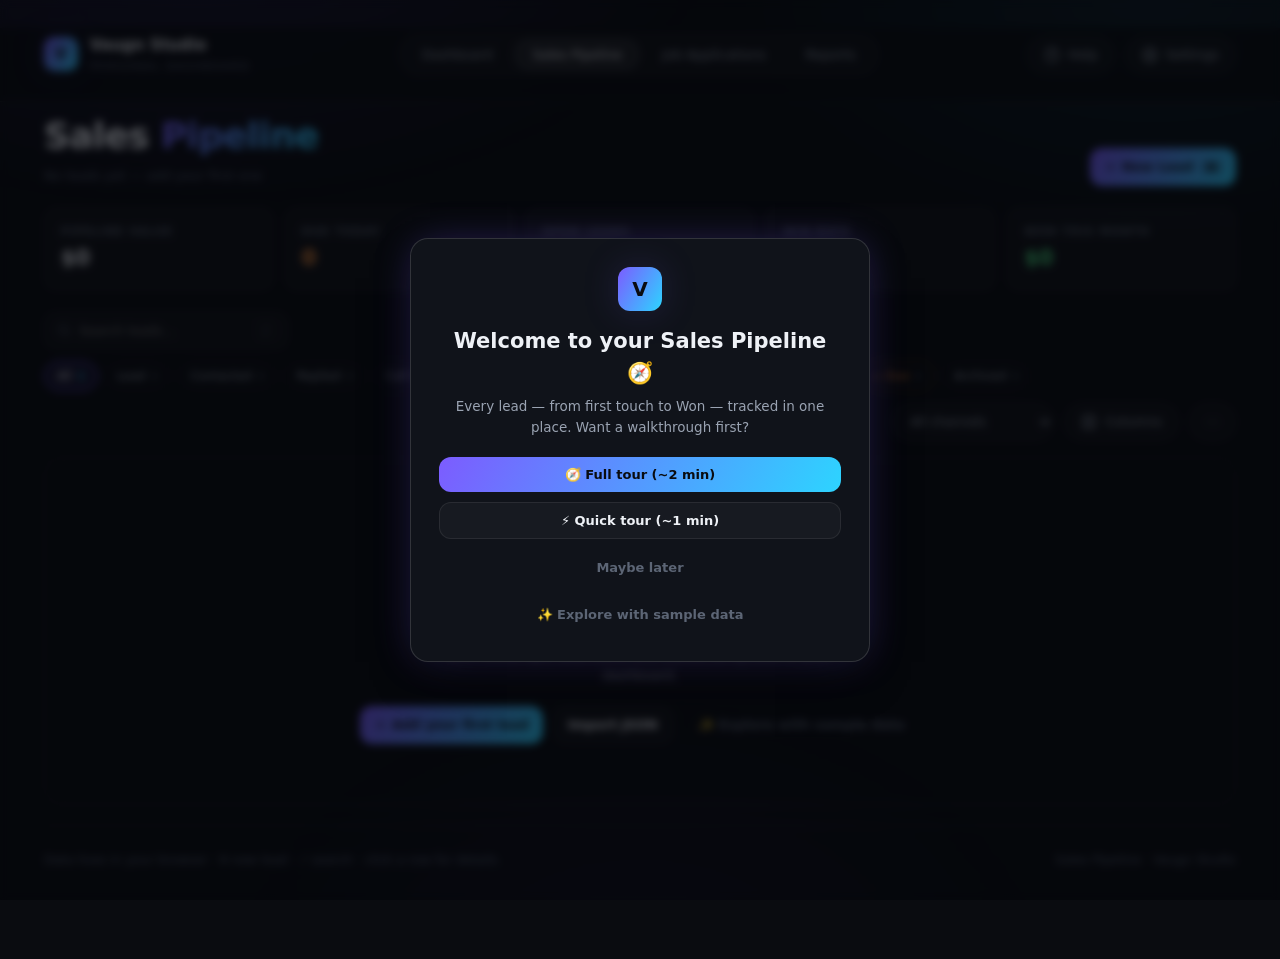
==== commit 0f0da195: "Add Job Applications module (Career Pipeline) — URL import, kanban, calendar, reports New jobs.html " ====
--- a/crm.html
+++ b/crm.html
@@ -31,6 +31,7 @@
       <nav class="nav" aria-label="Main">
         <a class="nav__link" href="index.html">Dashboard</a>
         <a class="nav__link is-active" href="crm.html" aria-current="page">Sales Pipeline</a>
+        <a class="nav__link" href="jobs.html">Job Applications</a>
         <a class="nav__link" href="reports.html">Reports</a>
       </nav>
       <div class="topbar__actions">
@@ -323,6 +324,8 @@
   <script src="assets/js/sheets-sync.js"></script>
   <script src="assets/js/crm/crm-data.js"></script>
   <script src="assets/js/crm/crm-store.js"></script>
+  <script src="assets/js/jobs/jobs-data.js"></script>
+  <script src="assets/js/jobs/jobs-store.js"></script>
   <script src="assets/js/history.js"></script>
   <script src="assets/js/settings.js"></script>
   <script src="assets/js/crm/crm-table.js"></script>
--- a/assets/css/styles.css
+++ b/assets/css/styles.css
@@ -2041,3 +2041,585 @@
 .cropper__zoom { width: 100%; margin: 2px 0 16px; accent-color: var(--accent-1); }
 .cropper__row { display: flex; align-items: center; gap: 10px; margin-bottom: 14px; }
 .cropper__row svg { width: 16px; height: 16px; flex: none; color: var(--text-faint); }
+
+/* ════════════════════════════════════════════════════════════
+   JOB APPLICATIONS (Career Pipeline)
+   All colors flow through theme tokens — works in every theme.
+   ════════════════════════════════════════════════════════════ */
+
+/* ── View tabs ───────────────────────────────────────────── */
+
+.jobs-tabs {
+  display: flex;
+  gap: 4px;
+  padding: 4px;
+  border: 1px solid var(--stroke);
+  border-radius: 999px;
+  background: var(--surface);
+  width: fit-content;
+  max-width: 100%;
+  overflow-x: auto;
+  margin-bottom: 22px;
+}
+.jobs-tab {
+  padding: 8px 18px;
+  border-radius: 999px;
+  border: none;
+  background: none;
+  font: 500 13px var(--font-body);
+  color: var(--text-dim);
+  cursor: pointer;
+  white-space: nowrap;
+  transition: color 0.2s, background 0.2s;
+}
+.jobs-tab:hover { color: var(--text); }
+.jobs-tab.is-active {
+  color: var(--text);
+  background: rgba(var(--ink-rgb), 0.07);
+  box-shadow: inset 0 0 0 1px var(--stroke-strong);
+}
+
+/* ── Status badge palette (theme-token driven) ───────────── */
+
+.jbadge--slate  { color: var(--badge-slate);  background: color-mix(in srgb, var(--badge-slate) 13%, transparent); }
+.jbadge--blue   { color: var(--badge-blue);   background: color-mix(in srgb, var(--badge-blue) 13%, transparent); }
+.jbadge--cyan   { color: var(--accent-2);     background: color-mix(in srgb, var(--accent-2) 12%, transparent); }
+.jbadge--violet { color: var(--badge-violet); background: color-mix(in srgb, var(--accent-1) 16%, transparent); }
+.jbadge--amber  { color: var(--warn);         background: color-mix(in srgb, var(--warn) 12%, transparent); }
+.jbadge--orange { color: var(--orange);       background: color-mix(in srgb, var(--orange) 13%, transparent); }
+.jbadge--green  { color: var(--accent-3);     background: color-mix(in srgb, var(--accent-3) 13%, transparent); }
+.jbadge--red    { color: var(--danger);       background: color-mix(in srgb, var(--danger) 12%, transparent); }
+.jbadge--dim    { color: var(--text-faint);   background: rgba(var(--ink-rgb), 0.07); }
+
+/* ── Quick import hero (Overview) ────────────────────────── */
+
+.jb-quick {
+  border: 1px solid var(--stroke);
+  border-radius: var(--radius);
+  background: linear-gradient(160deg, color-mix(in srgb, var(--accent-1) 9%, transparent), rgba(var(--ink-rgb), 0.02));
+  padding: 22px 24px;
+  margin-bottom: 22px;
+}
+.jb-quick__text h2 { margin: 0 0 4px; font: 600 18px var(--font-display); }
+.jb-quick__text p { margin: 0 0 14px; font-size: 13px; color: var(--text-dim); max-width: 640px; }
+.jb-quick__row { display: flex; gap: 10px; flex-wrap: wrap; }
+.jb-quick__row input {
+  flex: 1;
+  min-width: 220px;
+  background: var(--bg-raise);
+  border: 1px solid var(--stroke-strong);
+  border-radius: var(--radius-sm);
+  color: var(--text);
+  font: 500 13.5px var(--font-body);
+  padding: 12px 14px;
+  outline: none;
+  transition: border-color 0.2s;
+}
+.jb-quick__row input:focus { border-color: var(--accent-1); }
+.jb-quick__row .btn { flex: none; padding: 12px 22px; }
+.jb-quick__alt { display: flex; gap: 6px; margin-top: 8px; flex-wrap: wrap; }
+.jb-quick__alt .btn { flex: none; min-width: 0; font-size: 12px; padding: 6px 10px; }
+
+/* ── KPI grid ────────────────────────────────────────────── */
+
+.jb-kpis { grid-template-columns: repeat(4, 1fr); }
+@media (max-width: 900px) { .jb-kpis { grid-template-columns: repeat(2, 1fr); } }
+
+/* ── Priority + fit + tags (table cells & cards) ─────────── */
+
+.jb-prio { font-size: 11px; }
+.jb-prio--high { color: var(--danger); }
+.jb-prio--low { color: var(--text-faint); }
+.jb-prio-cell { display: inline-flex; align-items: center; gap: 5px; font-size: 12.5px; color: var(--text-dim); text-transform: capitalize; }
+.jb-prio-cell--high { color: var(--orange); font-weight: 600; }
+.jb-prio-cell--low { color: var(--text-faint); }
+
+.jb-fit { display: inline-flex; align-items: center; gap: 7px; }
+.jb-fit__bar {
+  width: 44px;
+  height: 5px;
+  border-radius: 999px;
+  background: rgba(var(--ink-rgb), 0.08);
+  overflow: hidden;
+  display: inline-block;
+}
+.jb-fit__bar span { display: block; height: 100%; border-radius: inherit; background: var(--gradient); }
+.jb-fit.is-good .jb-fit__bar span { background: linear-gradient(120deg, var(--accent-3), var(--accent-2)); }
+.jb-fit.is-low .jb-fit__bar span { background: var(--danger); }
+.jb-fit__num { font: 600 11.5px var(--font-display); color: var(--text-dim); }
+
+.jb-tag {
+  display: inline-block;
+  font: 500 10.5px var(--font-body);
+  color: var(--text-dim);
+  border: 1px solid var(--stroke);
+  border-radius: 999px;
+  padding: 1px 8px;
+  margin: 1px 0;
+}
+
+/* ── Kanban board ────────────────────────────────────────── */
+
+.jb-board-hint { margin: 0 0 12px; font-size: 12px; color: var(--text-faint); }
+.jb-board-hint kbd {
+  font: 600 10.5px var(--font-body);
+  background: rgba(var(--ink-rgb), 0.08);
+  border: 1px solid var(--stroke-strong);
+  border-radius: 4px;
+  padding: 0 5px;
+}
+.jb-board {
+  display: flex;
+  gap: 12px;
+  overflow-x: auto;
+  padding-bottom: 18px;
+  align-items: flex-start;
+  scroll-padding: 20px;
+}
+.jb-col {
+  flex: none;
+  width: 252px;
+  border: 1px solid var(--stroke);
+  border-radius: var(--radius);
+  background: var(--surface);
+  transition: border-color 0.15s, background 0.15s;
+}
+.jb-col.is-over {
+  border-color: var(--accent-1);
+  background: color-mix(in srgb, var(--accent-1) 7%, transparent);
+}
+.jb-col__head {
+  display: flex;
+  align-items: center;
+  justify-content: space-between;
+  gap: 8px;
+  padding: 12px 12px 8px;
+}
+.jb-col__count { font: 600 11.5px var(--font-display); color: var(--text-faint); }
+.jb-col__cards { padding: 4px 10px 12px; min-height: 60px; display: flex; flex-direction: column; gap: 8px; }
+.jb-col__empty {
+  margin: 0;
+  border: 1px dashed var(--stroke);
+  border-radius: var(--radius-sm);
+  padding: 14px;
+  text-align: center;
+  font-size: 11.5px;
+  color: var(--text-faint);
+}
+.jb-card {
+  border: 1px solid var(--stroke);
+  border-radius: var(--radius-sm);
+  background: var(--bg-raise);
+  padding: 11px 12px;
+  cursor: grab;
+  touch-action: pan-x;
+  transition: border-color 0.15s, transform 0.15s, box-shadow 0.15s;
+}
+.jb-card:hover { border-color: var(--stroke-strong); transform: translateY(-1px); }
+.jb-card:focus-visible { outline: 2px solid var(--accent-1); }
+.jb-card.is-dragging { opacity: 0.35; }
+.jb-card--ghost {
+  position: fixed;
+  z-index: 90;
+  pointer-events: none;
+  box-shadow: var(--shadow), var(--glow);
+  transform: rotate(2deg);
+  cursor: grabbing;
+}
+.jb-no-select, .jb-no-select * { user-select: none !important; }
+.jb-card__top { display: flex; align-items: center; justify-content: space-between; gap: 8px; }
+.jb-card__top strong { font-size: 13px; overflow: hidden; text-overflow: ellipsis; white-space: nowrap; }
+.jb-card__title {
+  margin: 2px 0 8px;
+  font-size: 12px;
+  color: var(--text-dim);
+  overflow: hidden;
+  text-overflow: ellipsis;
+  white-space: nowrap;
+}
+.jb-card__meta { display: flex; align-items: center; gap: 9px; font-size: 11px; color: var(--text-faint); }
+.jb-card__warn { color: var(--danger); }
+
+/* ── Calendar ────────────────────────────────────────────── */
+
+.jb-cal-toolbar { align-items: center; }
+.jb-cal-nav { display: flex; align-items: center; gap: 8px; }
+.jb-cal-nav .icon-btn { padding: 7px 13px; }
+.jb-cal-title { font: 600 14.5px var(--font-display); margin-left: 4px; }
+.jb-cal-legend { display: flex; gap: 14px; margin-left: auto; font-size: 11.5px; color: var(--text-faint); flex-wrap: wrap; }
+.jb-cal-legend span { display: inline-flex; align-items: center; gap: 5px; }
+
+.jb-cal {
+  border: 1px solid var(--stroke);
+  border-radius: var(--radius);
+  background: var(--surface);
+  padding: 12px;
+  margin-bottom: 18px;
+}
+.jb-cal__grid { display: grid; grid-template-columns: repeat(7, 1fr); gap: 4px; }
+.jb-cal__dow {
+  text-align: center;
+  font: 600 10px var(--font-body);
+  letter-spacing: 0.1em;
+  text-transform: uppercase;
+  color: var(--text-faint);
+  padding: 4px 0 8px;
+}
+.jb-cal__cell {
+  position: relative;
+  min-height: 58px;
+  border: 1px solid transparent;
+  border-radius: 10px;
+  background: none;
+  color: var(--text-dim);
+  font: 500 12px var(--font-body);
+  cursor: pointer;
+  padding: 6px 6px 4px;
+  text-align: left;
+  display: flex;
+  flex-direction: column;
+  justify-content: space-between;
+  transition: background 0.15s, border-color 0.15s;
+}
+.jb-cal__cell:hover { background: var(--surface-hover); }
+.jb-cal__cell--pad { pointer-events: none; }
+.jb-cal__cell.is-today { border-color: color-mix(in srgb, var(--accent-2) 45%, transparent); color: var(--text); }
+.jb-cal__cell.is-selected { background: color-mix(in srgb, var(--accent-1) 12%, transparent); color: var(--text); }
+.jb-cal__num { font-family: var(--font-display); }
+.jb-cal__dots { display: flex; gap: 3px; align-items: center; min-height: 8px; }
+.jb-cal__dots em { font-style: normal; font-size: 9.5px; color: var(--text-faint); }
+
+.jb-ev--interview, .jb-ev--deadline, .jb-ev--followup, .jb-ev--task {
+  display: inline-block;
+  width: 7px;
+  height: 7px;
+  border-radius: 50%;
+  flex: none;
+}
+.jb-ev--interview { background: var(--accent-2); }
+.jb-ev--deadline { background: var(--danger); }
+.jb-ev--followup { background: var(--orange); }
+.jb-ev--task { background: var(--badge-blue); }
+
+.jb-agenda { padding-bottom: 20px; }
+.jb-agenda__head { font: 600 15px var(--font-display); margin: 0 0 10px; }
+.jb-agenda__day {
+  margin: 14px 0 6px;
+  font: 600 11px var(--font-body);
+  letter-spacing: 0.1em;
+  text-transform: uppercase;
+  color: var(--text-faint);
+}
+.jb-agenda__day.is-overdue { color: var(--danger); }
+.jb-agenda__item {
+  display: flex;
+  align-items: center;
+  gap: 10px;
+  width: 100%;
+  text-align: left;
+  border: 1px solid var(--stroke);
+  border-radius: var(--radius-sm);
+  background: var(--surface);
+  color: var(--text);
+  font: 500 13px var(--font-body);
+  padding: 10px 14px;
+  margin-bottom: 6px;
+  cursor: pointer;
+  transition: border-color 0.15s, background 0.15s;
+}
+.jb-agenda__item:hover { border-color: var(--stroke-strong); background: var(--surface-hover); }
+.jb-agenda__item.is-done { opacity: 0.55; }
+.jb-agenda__item.is-done .jb-agenda__label { text-decoration: line-through; }
+.jb-agenda__label { flex: 1; min-width: 0; overflow: hidden; text-overflow: ellipsis; white-space: nowrap; }
+.jb-agenda__sub { flex: none; font-size: 11.5px; color: var(--text-faint); max-width: 40%; overflow: hidden; text-overflow: ellipsis; white-space: nowrap; }
+.jb-agenda__empty { color: var(--text-faint); font-size: 13px; border: 1px dashed var(--stroke-strong); border-radius: var(--radius-sm); padding: 22px; text-align: center; }
+
+/* ── Reports ─────────────────────────────────────────────── */
+
+.jb-rpt-stats { grid-template-columns: repeat(5, 1fr); }
+@media (max-width: 1024px) { .jb-rpt-stats { grid-template-columns: repeat(3, 1fr); } }
+@media (max-width: 640px) { .jb-rpt-stats { grid-template-columns: repeat(2, 1fr); } }
+.jb-rpt-custom { display: flex; gap: 10px; align-items: flex-end; }
+.jb-rpt-custom .field { margin-bottom: 0; }
+.jr-timing__row { margin: 6px 0; font-size: 13px; color: var(--text-dim); }
+.jr-timing__row strong { color: var(--text); font-family: var(--font-display); }
+
+/* ── Drawer extras ───────────────────────────────────────── */
+
+.drawer--jobs { width: min(560px, 96vw); }
+.jb-drawer-role { margin: 0 0 5px; font-size: 12.5px; color: var(--text-dim); }
+.jb-drawer-meta { display: inline-block; margin-left: 8px; font-size: 11px; color: var(--text-faint); }
+.jb-fit-note { font-size: 12px; color: var(--text-faint); margin: 0 0 10px; }
+
+.jb-sub {
+  border: 1px solid var(--stroke);
+  border-radius: var(--radius-sm);
+  background: var(--surface);
+  padding: 10px 14px;
+  margin-bottom: 8px;
+}
+.jb-sub summary {
+  display: flex;
+  align-items: center;
+  gap: 8px;
+  cursor: pointer;
+  font-size: 13px;
+  list-style: none;
+}
+.jb-sub summary::-webkit-details-marker { display: none; }
+.jb-sub summary::before { content: '▸'; color: var(--text-faint); font-size: 11px; transition: transform 0.2s; }
+.jb-sub[open] summary::before { transform: rotate(90deg); }
+.jb-sub[open] summary { margin-bottom: 12px; }
+.jb-sub summary .cell-dim { flex: 1; min-width: 0; overflow: hidden; text-overflow: ellipsis; white-space: nowrap; }
+.jb-sub__del {
+  margin-left: auto;
+  flex: none;
+  width: 24px;
+  height: 24px;
+  border-radius: 50%;
+  border: 1px solid var(--stroke);
+  background: none;
+  color: var(--text-faint);
+  font-size: 10px;
+  cursor: pointer;
+}
+.jb-sub__del:hover { color: var(--danger); border-color: color-mix(in srgb, var(--danger) 40%, transparent); }
+.jb-sub__none { font-size: 12.5px; color: var(--text-faint); margin: 0 0 10px; }
+
+.jb-task {
+  display: grid;
+  grid-template-columns: auto 1fr auto auto auto auto;
+  gap: 8px;
+  align-items: center;
+  border: 1px solid var(--stroke);
+  border-radius: var(--radius-sm);
+  background: var(--surface);
+  padding: 8px 10px;
+  margin-bottom: 8px;
+}
+.jb-task input[type='checkbox'] { accent-color: var(--accent-3); }
+.jb-task input[type='text'], .jb-task input[type='date'], .jb-task select {
+  background: none;
+  border: 1px solid transparent;
+  border-radius: 7px;
+  color: var(--text);
+  font: 500 12.5px var(--font-body);
+  padding: 5px 7px;
+  outline: none;
+  min-width: 0;
+}
+.jb-task input:focus, .jb-task select:focus { border-color: var(--accent-1); background: var(--bg-raise); }
+.jb-task select { color: var(--text-dim); max-width: 130px; }
+.jb-task select option { background: var(--bg-raise); }
+.jb-task input[type='date'] { color: var(--text-dim); width: 118px; }
+.jb-task.is-done .jb-task__title { text-decoration: line-through; color: var(--text-faint); }
+@media (max-width: 640px) {
+  .jb-task { grid-template-columns: auto 1fr auto; }
+  .jb-task select, .jb-task input[type='date'] { grid-column: auto; }
+}
+
+.jb-score {
+  display: grid;
+  grid-template-columns: 128px 1fr 30px 22px;
+  align-items: center;
+  gap: 10px;
+  margin-bottom: 7px;
+}
+.jb-score__label { font-size: 12px; color: var(--text-dim); }
+.jb-score input[type='range'] { width: 100%; accent-color: var(--accent-1); margin: 0; }
+.jb-score input[type='range'][data-unset='1'] { opacity: 0.35; }
+.jb-score output { font: 600 12.5px var(--font-display); text-align: right; }
+.jb-score__clear {
+  width: 20px;
+  height: 20px;
+  border-radius: 50%;
+  border: 1px solid var(--stroke);
+  background: none;
+  color: var(--text-faint);
+  font-size: 9px;
+  cursor: pointer;
+}
+.jb-score__clear:hover { color: var(--danger); }
+
+.jb-activity-add { display: flex; gap: 8px; margin-bottom: 4px; }
+.jb-activity-add input {
+  flex: 1;
+  background: var(--surface);
+  border: 1px solid var(--stroke);
+  border-radius: var(--radius-sm);
+  color: var(--text);
+  font: 500 13px var(--font-body);
+  padding: 9px 12px;
+  outline: none;
+}
+.jb-activity-add input:focus { border-color: var(--accent-1); }
+.jb-activity-add .btn { flex: none; min-width: 0; }
+.jb-import-meta { font-size: 12px; color: var(--text-faint); margin: 0 0 10px; }
+.jb-import-meta a { color: var(--accent-2); text-decoration: none; }
+.jb-import-meta a:hover { text-decoration: underline; }
+
+/* ── Import modal ────────────────────────────────────────── */
+
+.modal__card--import { width: min(680px, 100%); max-height: min(86vh, 900px); overflow-y: auto; }
+.jb-import-note { font-size: 12px; color: var(--text-faint); margin: 4px 0 16px; }
+.jb-import-error {
+  border: 1px solid color-mix(in srgb, var(--warn) 45%, transparent);
+  background: color-mix(in srgb, var(--warn) 8%, transparent);
+  border-radius: var(--radius-sm);
+  padding: 12px 14px;
+  font-size: 12.5px;
+  color: var(--text);
+  margin-bottom: 14px;
+  line-height: 1.5;
+}
+.jb-import-spinner {
+  width: 34px;
+  height: 34px;
+  margin: 26px auto 30px;
+  border-radius: 50%;
+  border: 3px solid rgba(var(--ink-rgb), 0.12);
+  border-top-color: var(--accent-2);
+  animation: spin 0.8s linear infinite;
+}
+.jb-review-fields { margin: 0 -6px; padding: 0 6px; }
+.jb-review-fields .drawer__section:first-child { border-top: none; margin-top: 0; padding-top: 4px; }
+.jb-review-actions { margin-top: 16px; position: sticky; bottom: -28px; background: var(--bg-raise); padding: 12px 0; }
+.jb-field-hint { font-style: normal; font-weight: 500; font-size: 10.5px; color: var(--text-faint); }
+.jb-field-hint--miss { color: var(--orange); }
+.field.jb-conf input, .field.jb-conf select, .field.jb-conf textarea {
+  border-color: color-mix(in srgb, var(--warn) 55%, transparent);
+  background: color-mix(in srgb, var(--warn) 5%, transparent);
+}
+.field.jb-conf .jb-field-hint { color: var(--warn); }
+.field.jb-missing input { border-color: color-mix(in srgb, var(--orange) 55%, transparent); }
+.jb-review-dupe {
+  border: 1px solid color-mix(in srgb, var(--orange) 45%, transparent);
+  background: color-mix(in srgb, var(--orange) 8%, transparent);
+  border-radius: var(--radius-sm);
+  padding: 12px 14px;
+  font-size: 12.5px;
+  margin-bottom: 14px;
+}
+.jb-dupe-link {
+  background: none;
+  border: none;
+  padding: 0;
+  color: var(--accent-2);
+  font: 600 12.5px var(--font-body);
+  cursor: pointer;
+  text-decoration: underline;
+  text-underline-offset: 2px;
+}
+
+/* ── CSV mapping ─────────────────────────────────────────── */
+
+.jb-csv-grid {
+  display: grid;
+  grid-template-columns: repeat(auto-fill, minmax(180px, 1fr));
+  gap: 10px;
+  max-height: 46vh;
+  overflow-y: auto;
+  margin-bottom: 16px;
+}
+.jb-csv-col {
+  border: 1px solid var(--stroke);
+  border-radius: var(--radius-sm);
+  background: var(--surface);
+  padding: 10px 12px;
+}
+.jb-csv-col__head { margin: 0 0 6px; font: 600 12px var(--font-display); overflow: hidden; text-overflow: ellipsis; white-space: nowrap; }
+.jb-csv-col select {
+  width: 100%;
+  background: var(--bg-raise);
+  border: 1px solid var(--stroke);
+  border-radius: 8px;
+  color: var(--text);
+  font: 500 12px var(--font-body);
+  padding: 6px 8px;
+  outline: none;
+}
+.jb-csv-col__sample { margin: 8px 0 0; font-size: 10.5px; color: var(--text-faint); line-height: 1.5; max-height: 48px; overflow: hidden; }
+
+/* ── Settings: pipeline stage editor ─────────────────────── */
+
+.jb-status-row {
+  display: grid;
+  grid-template-columns: 1fr auto auto auto auto auto;
+  gap: 6px;
+  align-items: center;
+  margin-bottom: 6px;
+}
+.jb-status-row input, .jb-status-row select {
+  background: var(--surface);
+  border: 1px solid var(--stroke);
+  border-radius: 8px;
+  color: var(--text);
+  font: 500 12px var(--font-body);
+  padding: 6px 8px;
+  outline: none;
+  min-width: 0;
+}
+.jb-status-row input:focus, .jb-status-row select:focus { border-color: var(--accent-1); }
+.jb-status-row select { color: var(--text-dim); max-width: 92px; }
+.jb-status-row select option { background: var(--bg-raise); }
+.jb-st-btn {
+  width: 26px;
+  height: 26px;
+  border-radius: 7px;
+  border: 1px solid var(--stroke);
+  background: none;
+  color: var(--text-faint);
+  font-size: 11px;
+  cursor: pointer;
+}
+.jb-st-btn:hover:not(:disabled) { color: var(--text); border-color: var(--stroke-strong); }
+.jb-st-btn:disabled { opacity: 0.3; cursor: default; }
+.jb-st-btn--del:hover:not(:disabled) { color: var(--danger); border-color: color-mix(in srgb, var(--danger) 40%, transparent); }
+.jb-status-reassign {
+  display: flex;
+  flex-wrap: wrap;
+  align-items: center;
+  gap: 8px;
+  border: 1px solid color-mix(in srgb, var(--orange) 40%, transparent);
+  border-radius: var(--radius-sm);
+  background: color-mix(in srgb, var(--orange) 7%, transparent);
+  padding: 10px 12px;
+  margin-bottom: 8px;
+  font-size: 12px;
+}
+.jb-status-reassign select {
+  background: var(--bg-raise);
+  border: 1px solid var(--stroke);
+  border-radius: 8px;
+  color: var(--text);
+  font: 500 12px var(--font-body);
+  padding: 6px 8px;
+}
+.jb-status-reassign .btn { flex: none; min-width: 0; padding: 6px 12px; font-size: 12px; }
+
+/* ── Jobs responsive + print ─────────────────────────────── */
+
+@media (max-width: 640px) {
+  /* 4 nav links no longer fit a phone — let the pill scroll instead of overflowing the page */
+  .topbar .nav {
+    max-width: 100%;
+    overflow-x: auto;
+    scrollbar-width: none;
+  }
+  .topbar .nav::-webkit-scrollbar { display: none; }
+  .crm-toolbar__end { flex-wrap: wrap; max-width: 100%; }
+  .jb-quick__row { flex-direction: column; }
+  .jb-quick__row .btn { width: 100%; }
+  .jb-kpis { grid-template-columns: repeat(2, 1fr); }
+  .jb-cal__cell { min-height: 44px; padding: 4px; }
+  .jb-cal-legend { display: none; }
+  .drawer--jobs { width: 100vw; }
+  .jb-score { grid-template-columns: 96px 1fr 26px 20px; }
+  .rpt-actions .crm-new kbd { display: none; }
+  .jobs-tabs { width: 100%; }
+}
+
+@media print {
+  body.is-printing .drawer, body.is-printing .bulk-bar,
+  body.is-printing .status-menu, body.is-printing .scrim { display: none !important; }
+}
